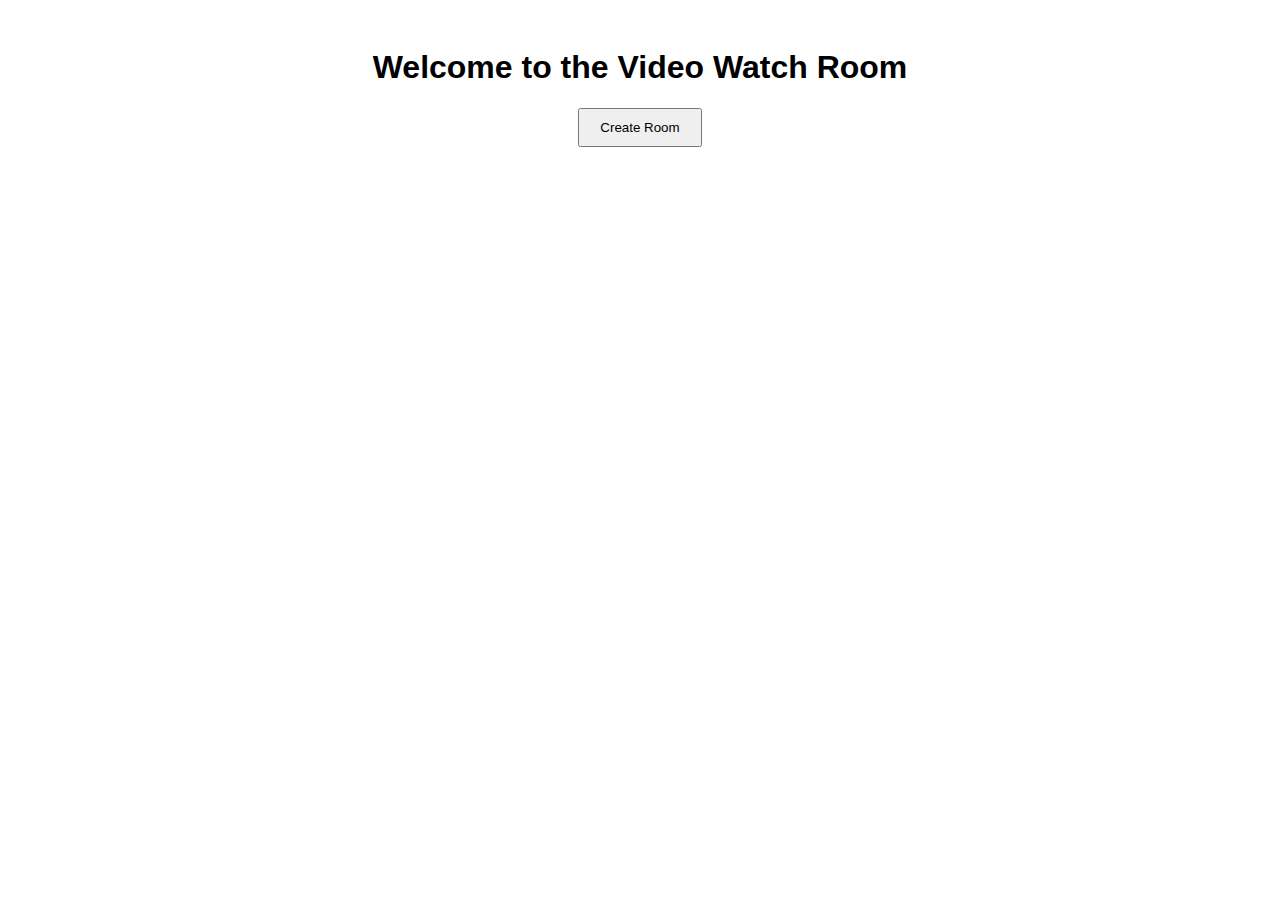
==== index.html @ 8c41d42a "Add files via upload" ====
<!DOCTYPE html>
<html lang="en">
<head>
    <meta charset="UTF-8">
    <meta name="viewport" content="width=device-width, initial-scale=1.0">
    <title>Create Room</title>
    <link rel="stylesheet" href="styles.css">
</head>
<body>
    <h1>Welcome to the Video Watch Room</h1>
    <button id="createRoomBtn">Create Room</button>

    <script>
        document.getElementById('createRoomBtn').addEventListener('click', function() {
            window.location.href = 'room.html'; // Redirect to room page
        });
    </script>
</body>
</html>
---- styles.css ----
body {
    font-family: Arial, sans-serif;
    text-align: center;
    padding: 20px;
}

input {
    margin: 10px 0;
    padding: 10px;
    width: 300px;
}

button {
    padding: 10px 20px;
    cursor: pointer;
}
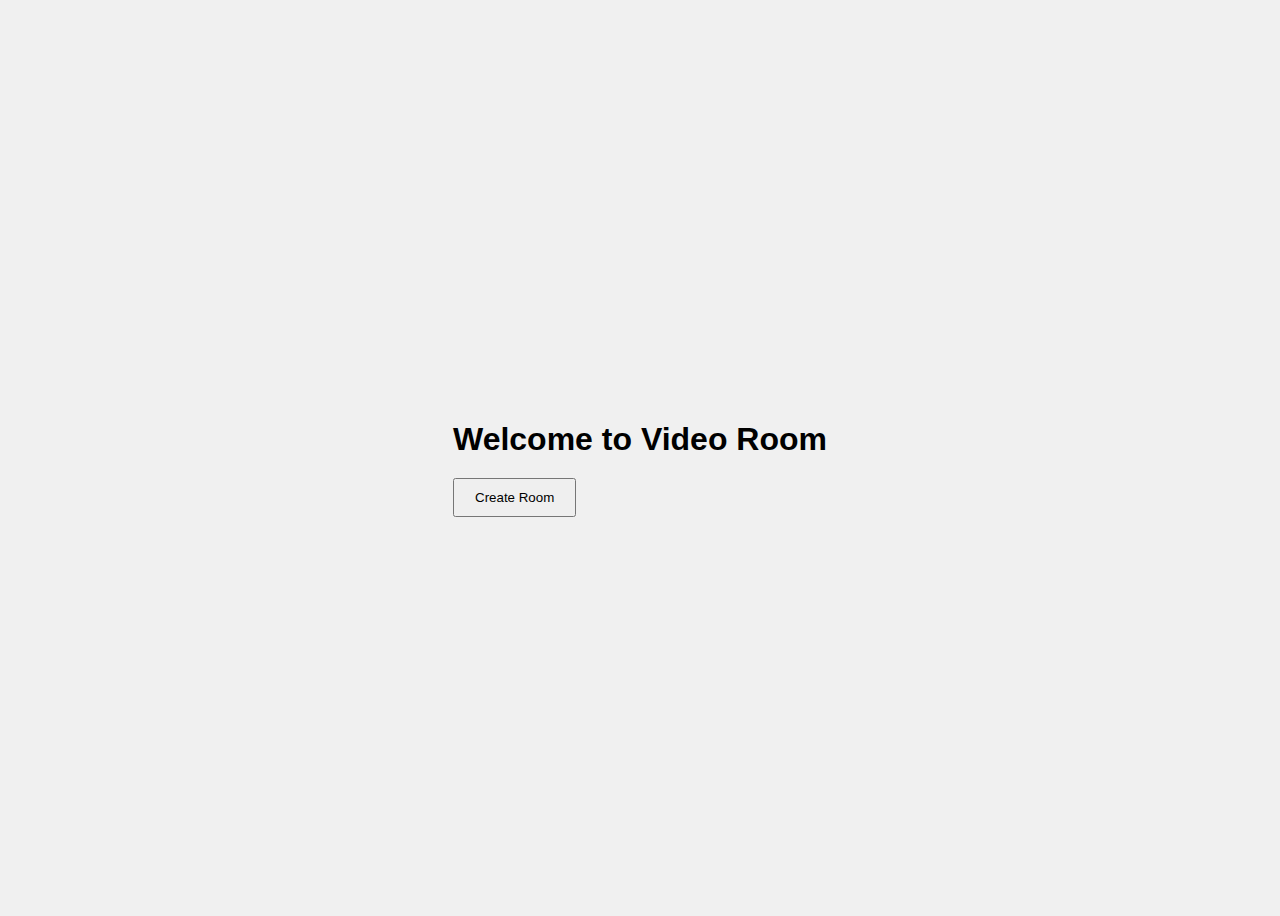
==== commit b0092560: "is" ====
--- a/index.html
+++ b/index.html
@@ -3,17 +3,19 @@
 <head>
     <meta charset="UTF-8">
     <meta name="viewport" content="width=device-width, initial-scale=1.0">
-    <title>Create Room</title>
+    <title>Video Room</title>
     <link rel="stylesheet" href="styles.css">
 </head>
 <body>
-    <h1>Welcome to the Video Watch Room</h1>
-    <button id="createRoomBtn">Create Room</button>
-
-    <script>
-        document.getElementById('createRoomBtn').addEventListener('click', function() {
-            window.location.href = 'room.html'; // Redirect to room page
-        });
-    </script>
+    <div id="mainContainer">
+        <h1>Welcome to Video Room</h1>
+        <button id="generateLinkBtn">Create Room</button>
+        <input type="text" id="sharedLink" placeholder="Share this link" readonly style="display:none;">
+        <div id="roomLink" style="display:none;">
+            <p>Your room link:</p>
+            <input type="text" id="roomId" readonly>
+        </div>
+    </div>
+    <script src="script.js"></script>
 </body>
 </html>
--- a/styles.css
+++ b/styles.css
@@ -1,12 +1,20 @@
 body {
     font-family: Arial, sans-serif;
-    text-align: center;
-    padding: 20px;
+    display: flex;
+    flex-direction: column;
+    align-items: center;
+    justify-content: center;
+    height: 100vh;
+    background-color: #f0f0f0;
 }
 
-input {
+h1 {
+    margin-bottom: 20px;
+}
+
+input[type="text"] {
+    padding: 10px;
     margin: 10px 0;
-    padding: 10px;
     width: 300px;
 }
 
@@ -14,3 +22,7 @@
     padding: 10px 20px;
     cursor: pointer;
 }
+
+#videoContainer {
+    margin-top: 20px;
+}
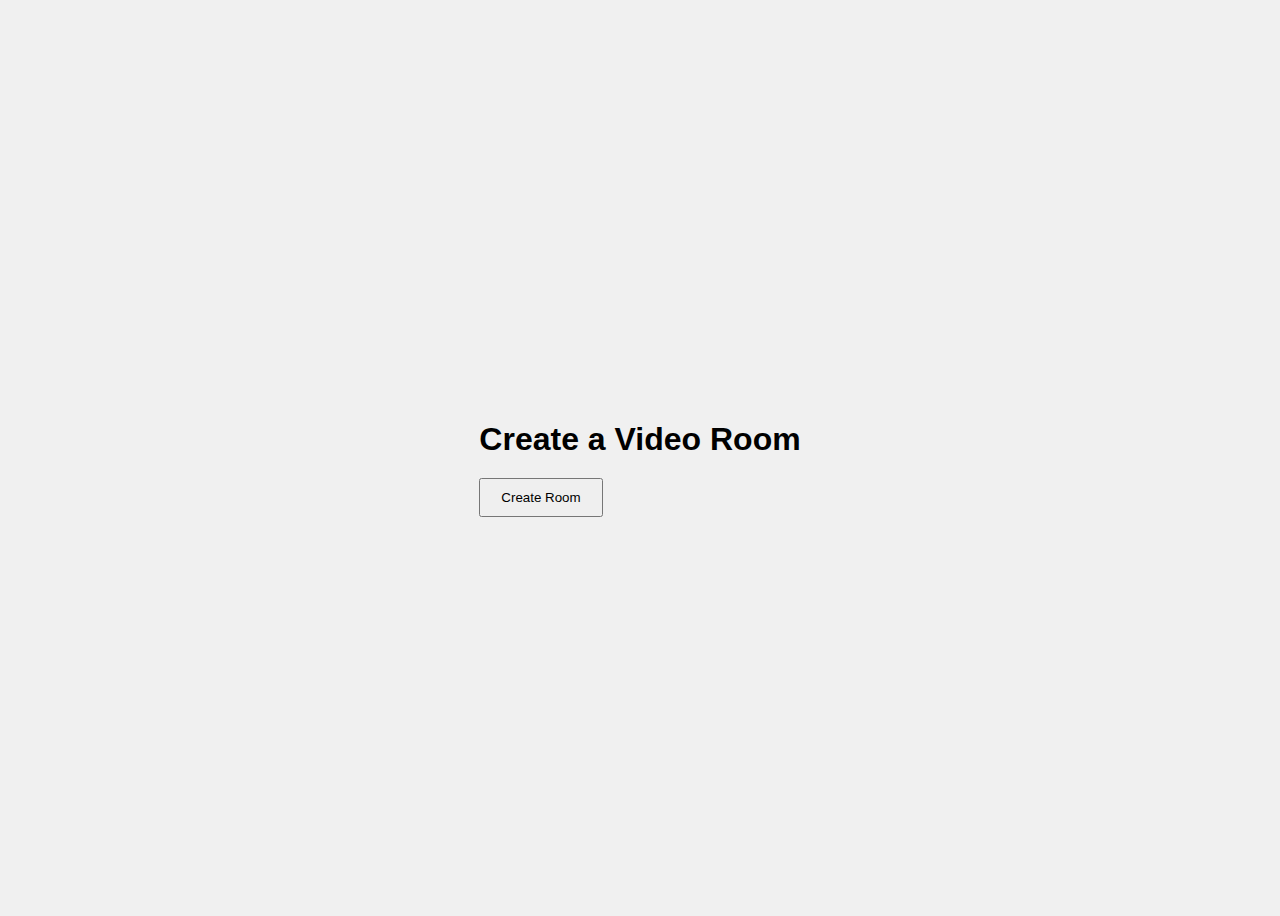
==== commit 7176ce09: "iss" ====
--- a/index.html
+++ b/index.html
@@ -8,9 +8,8 @@
 </head>
 <body>
     <div id="mainContainer">
-        <h1>Welcome to Video Room</h1>
-        <button id="generateLinkBtn">Create Room</button>
-        <input type="text" id="sharedLink" placeholder="Share this link" readonly style="display:none;">
+        <h1>Create a Video Room</h1>
+        <button id="createRoomBtn">Create Room</button>
         <div id="roomLink" style="display:none;">
             <p>Your room link:</p>
             <input type="text" id="roomId" readonly>
--- a/styles.css
+++ b/styles.css
@@ -26,3 +26,16 @@
 #videoContainer {
     margin-top: 20px;
 }
+
+#chatContainer {
+    margin-top: 20px;
+    width: 300px;
+}
+
+#chatMessages {
+    height: 100px;
+    overflow-y: auto;
+    border: 1px solid #ccc;
+    padding: 10px;
+    margin-bottom: 10px;
+}
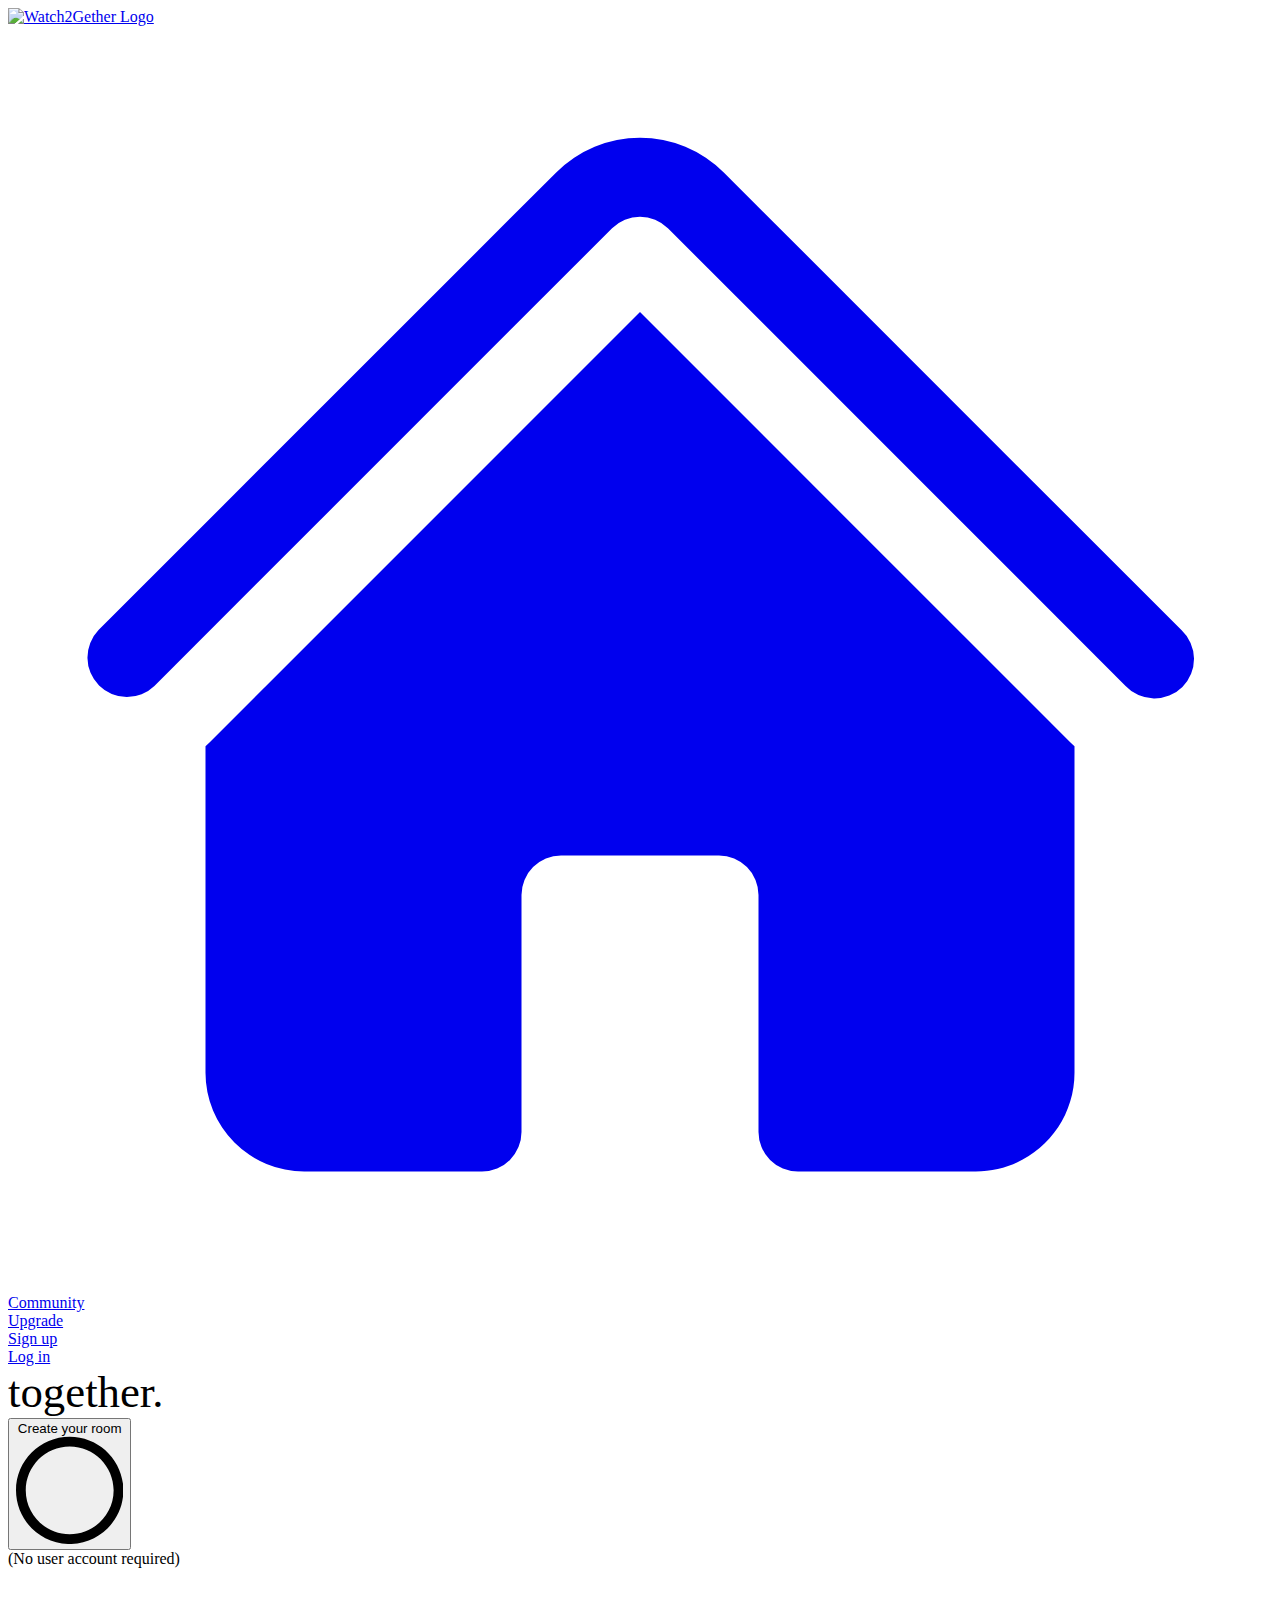
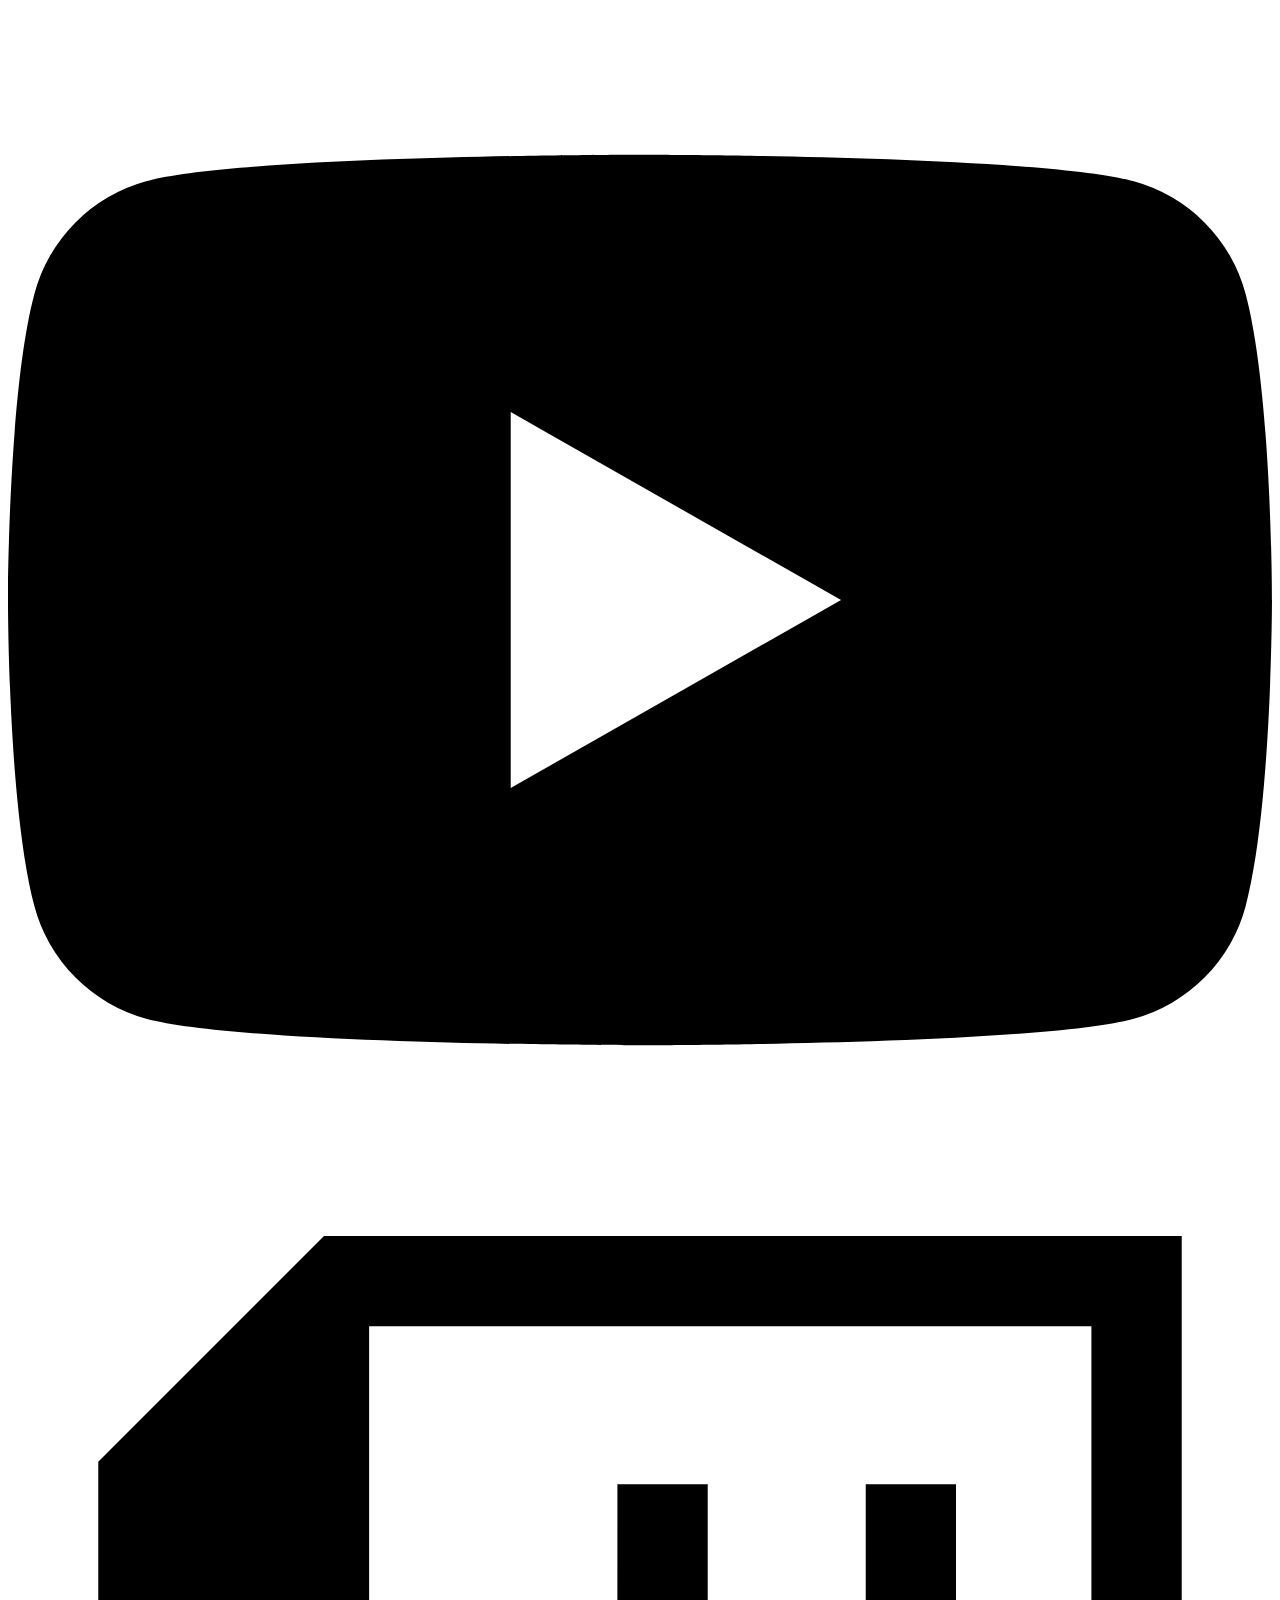
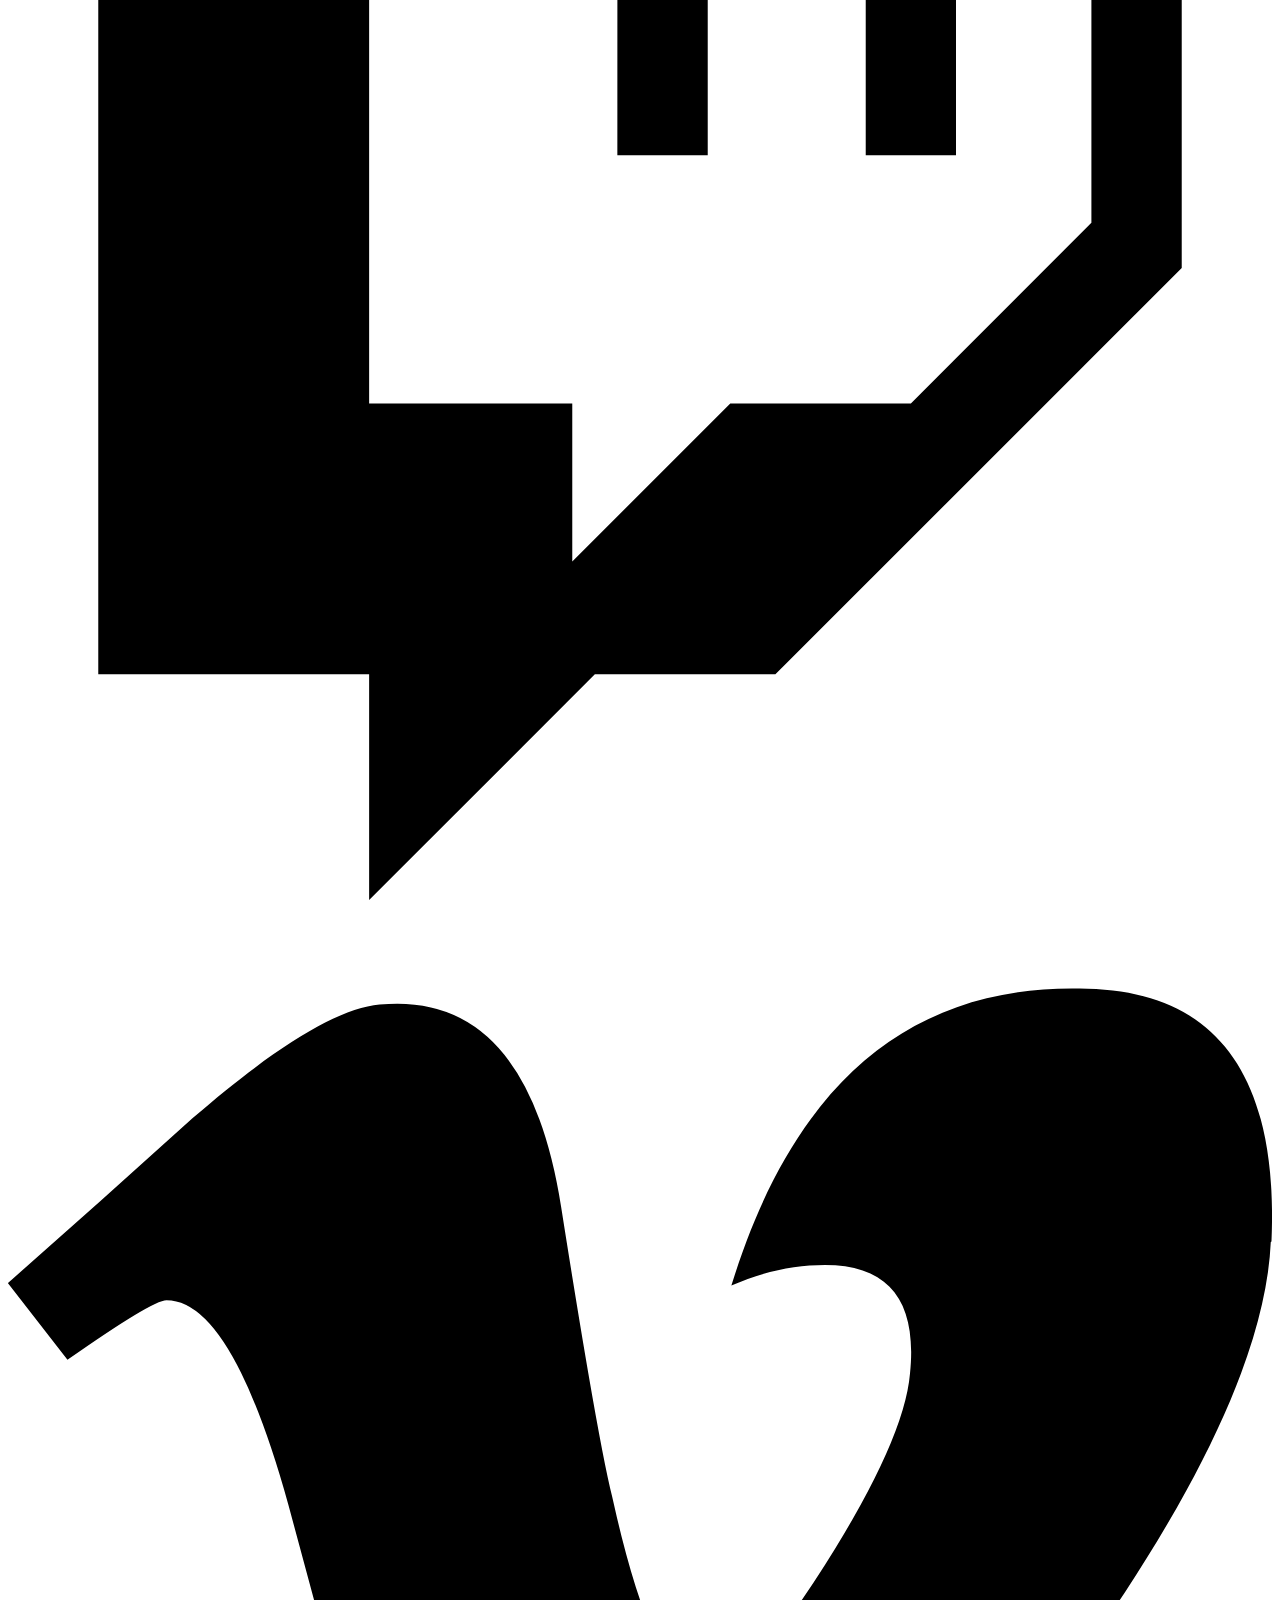
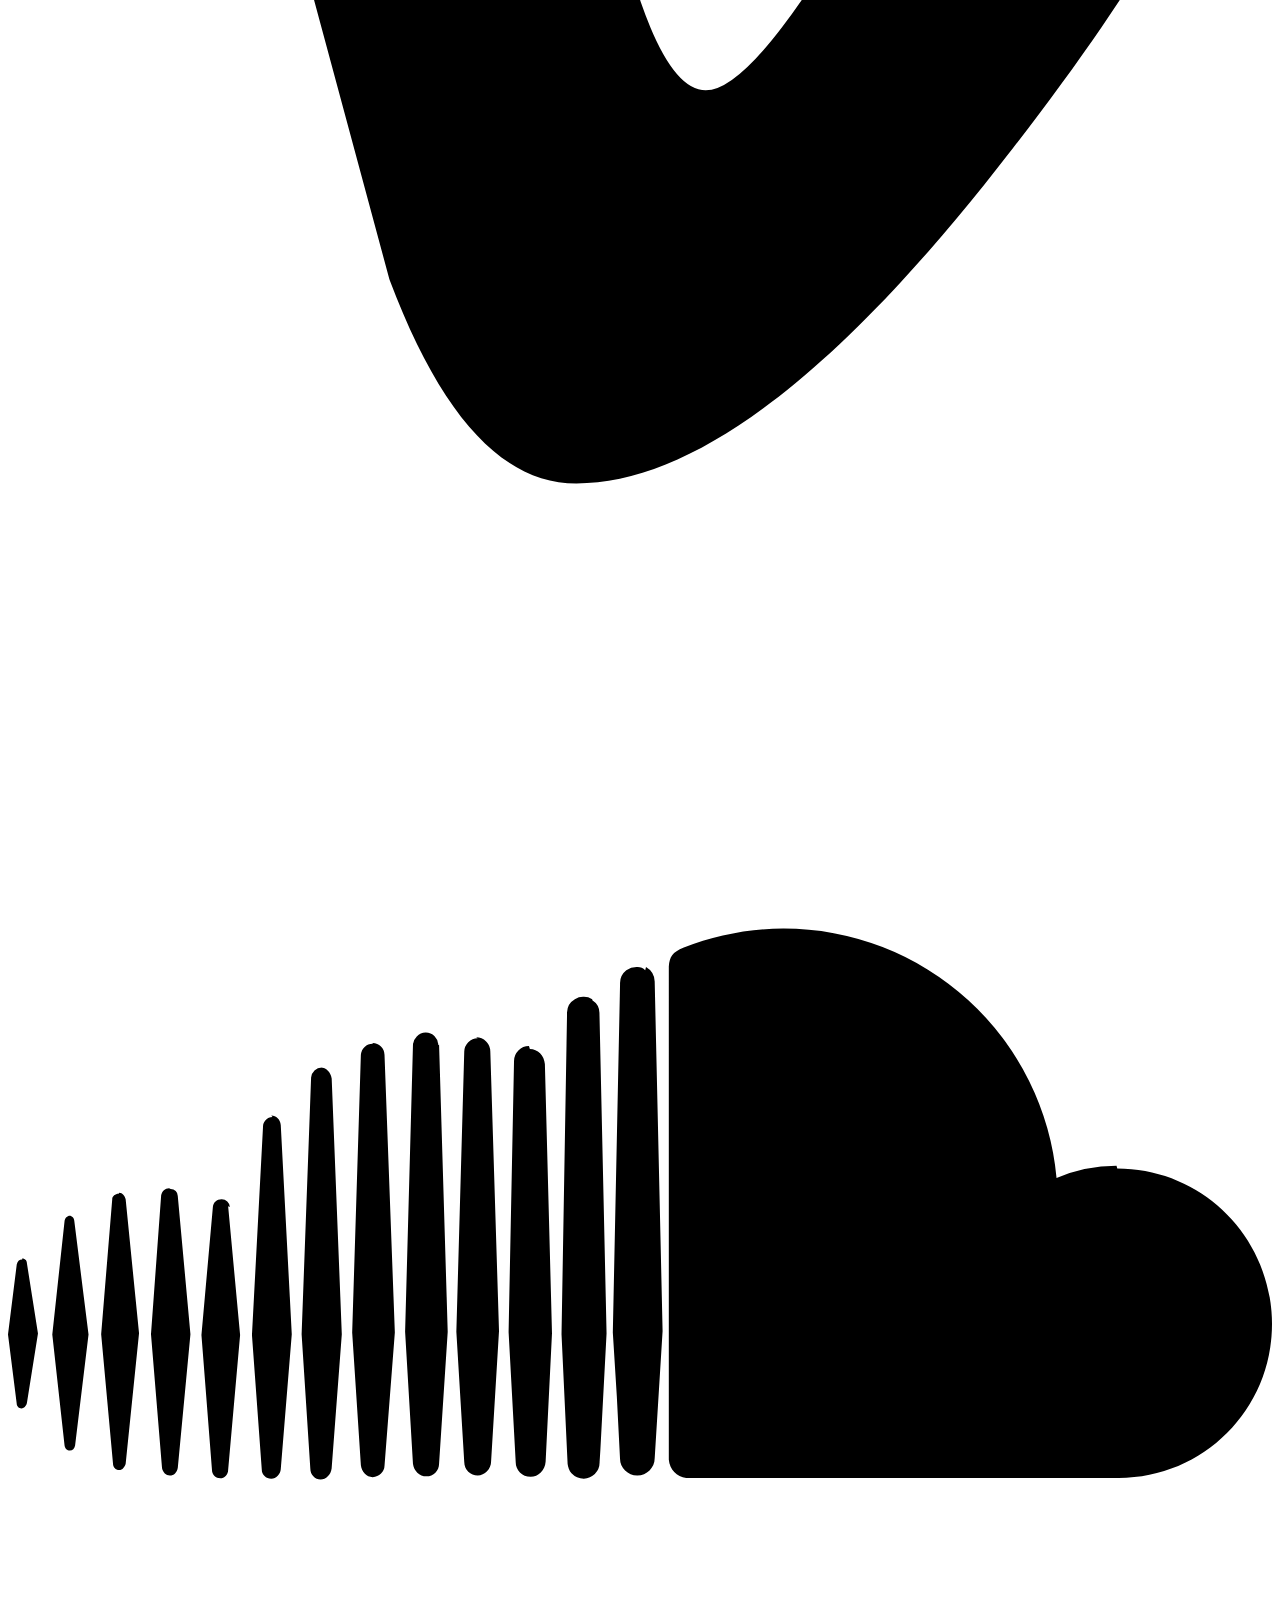
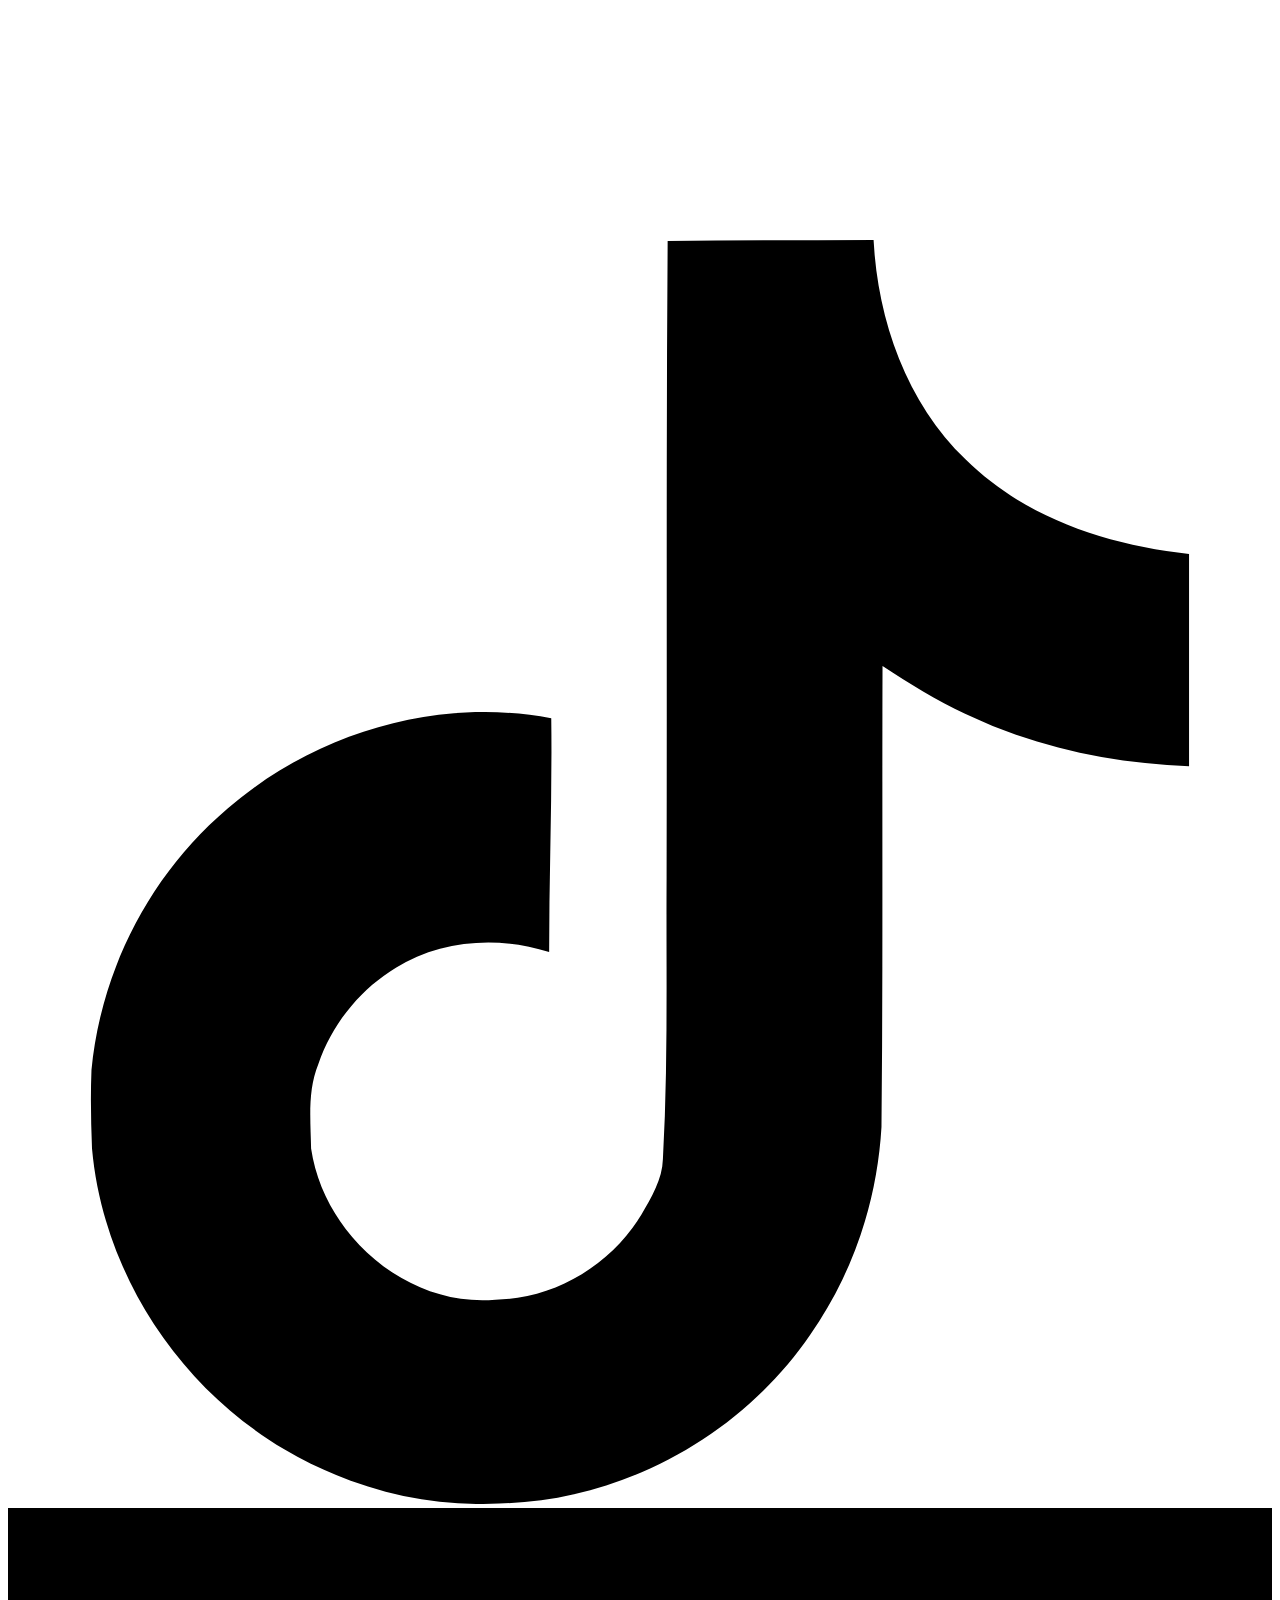
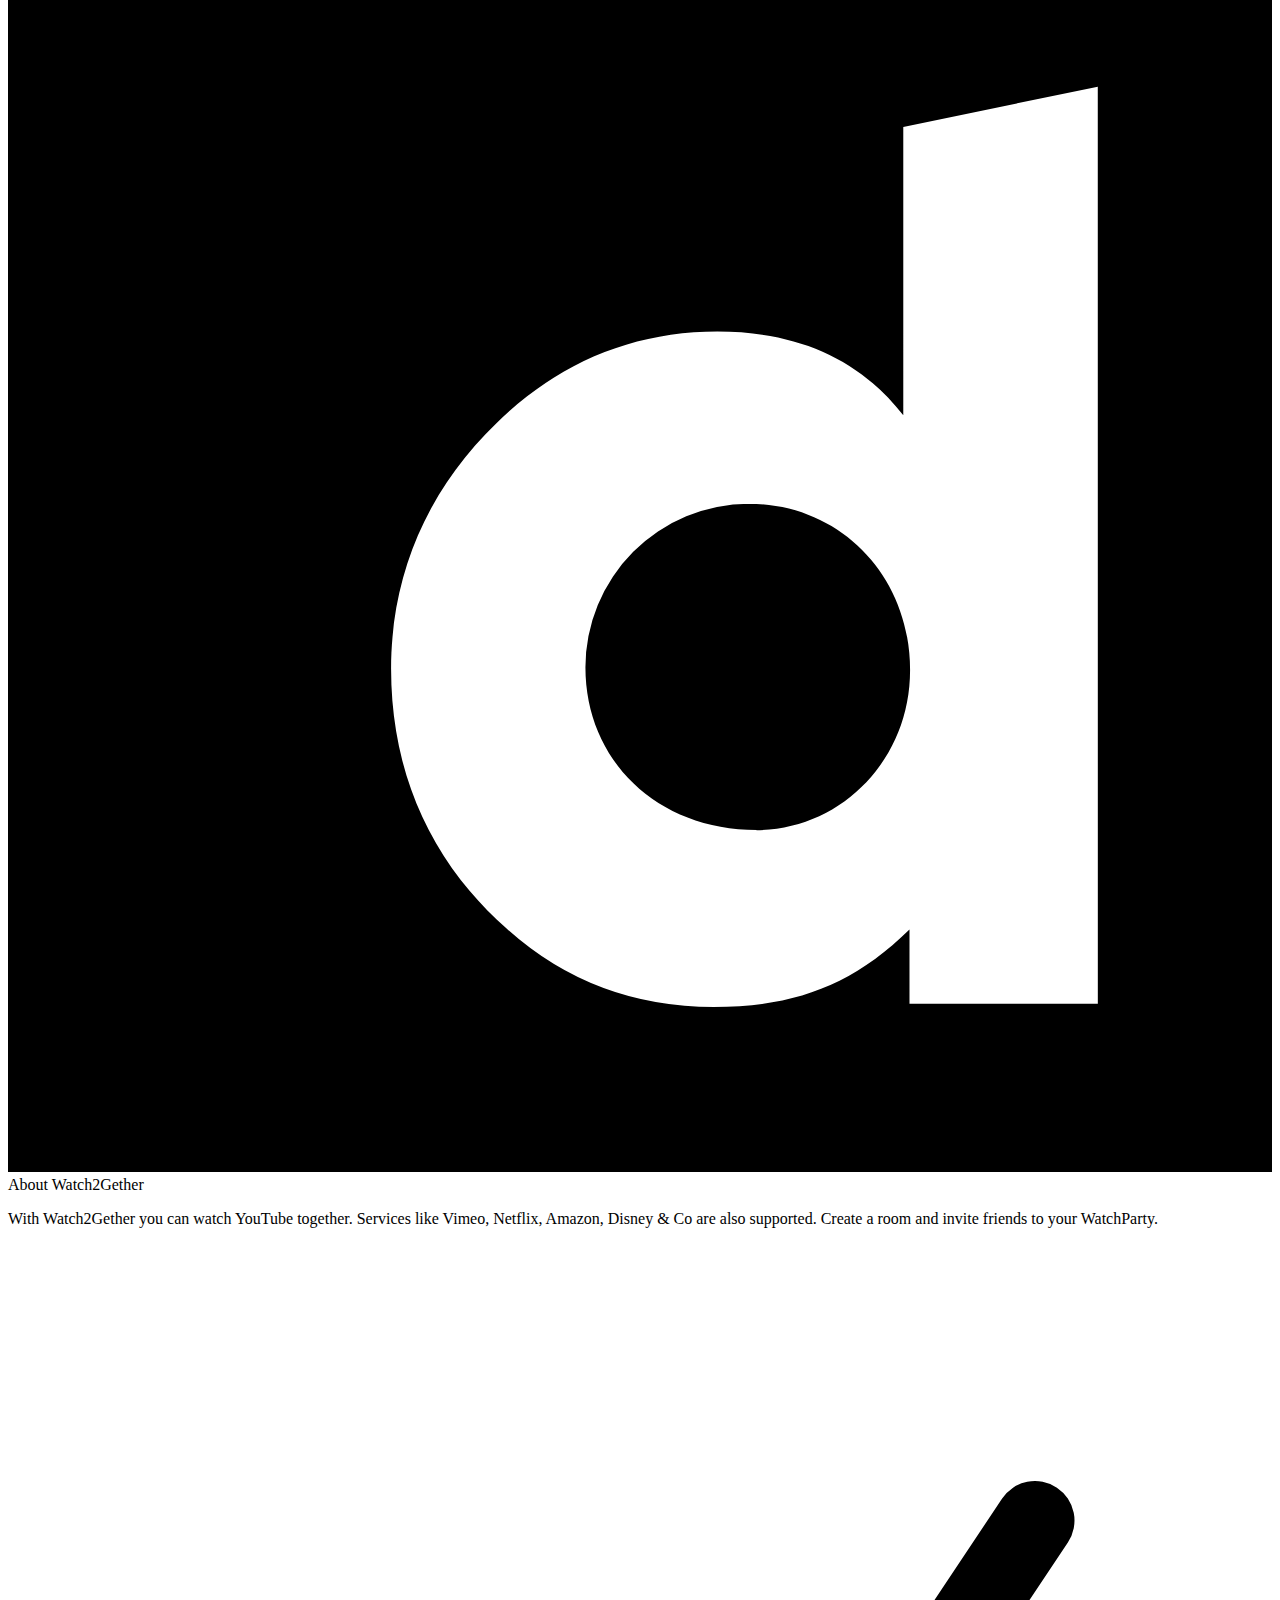
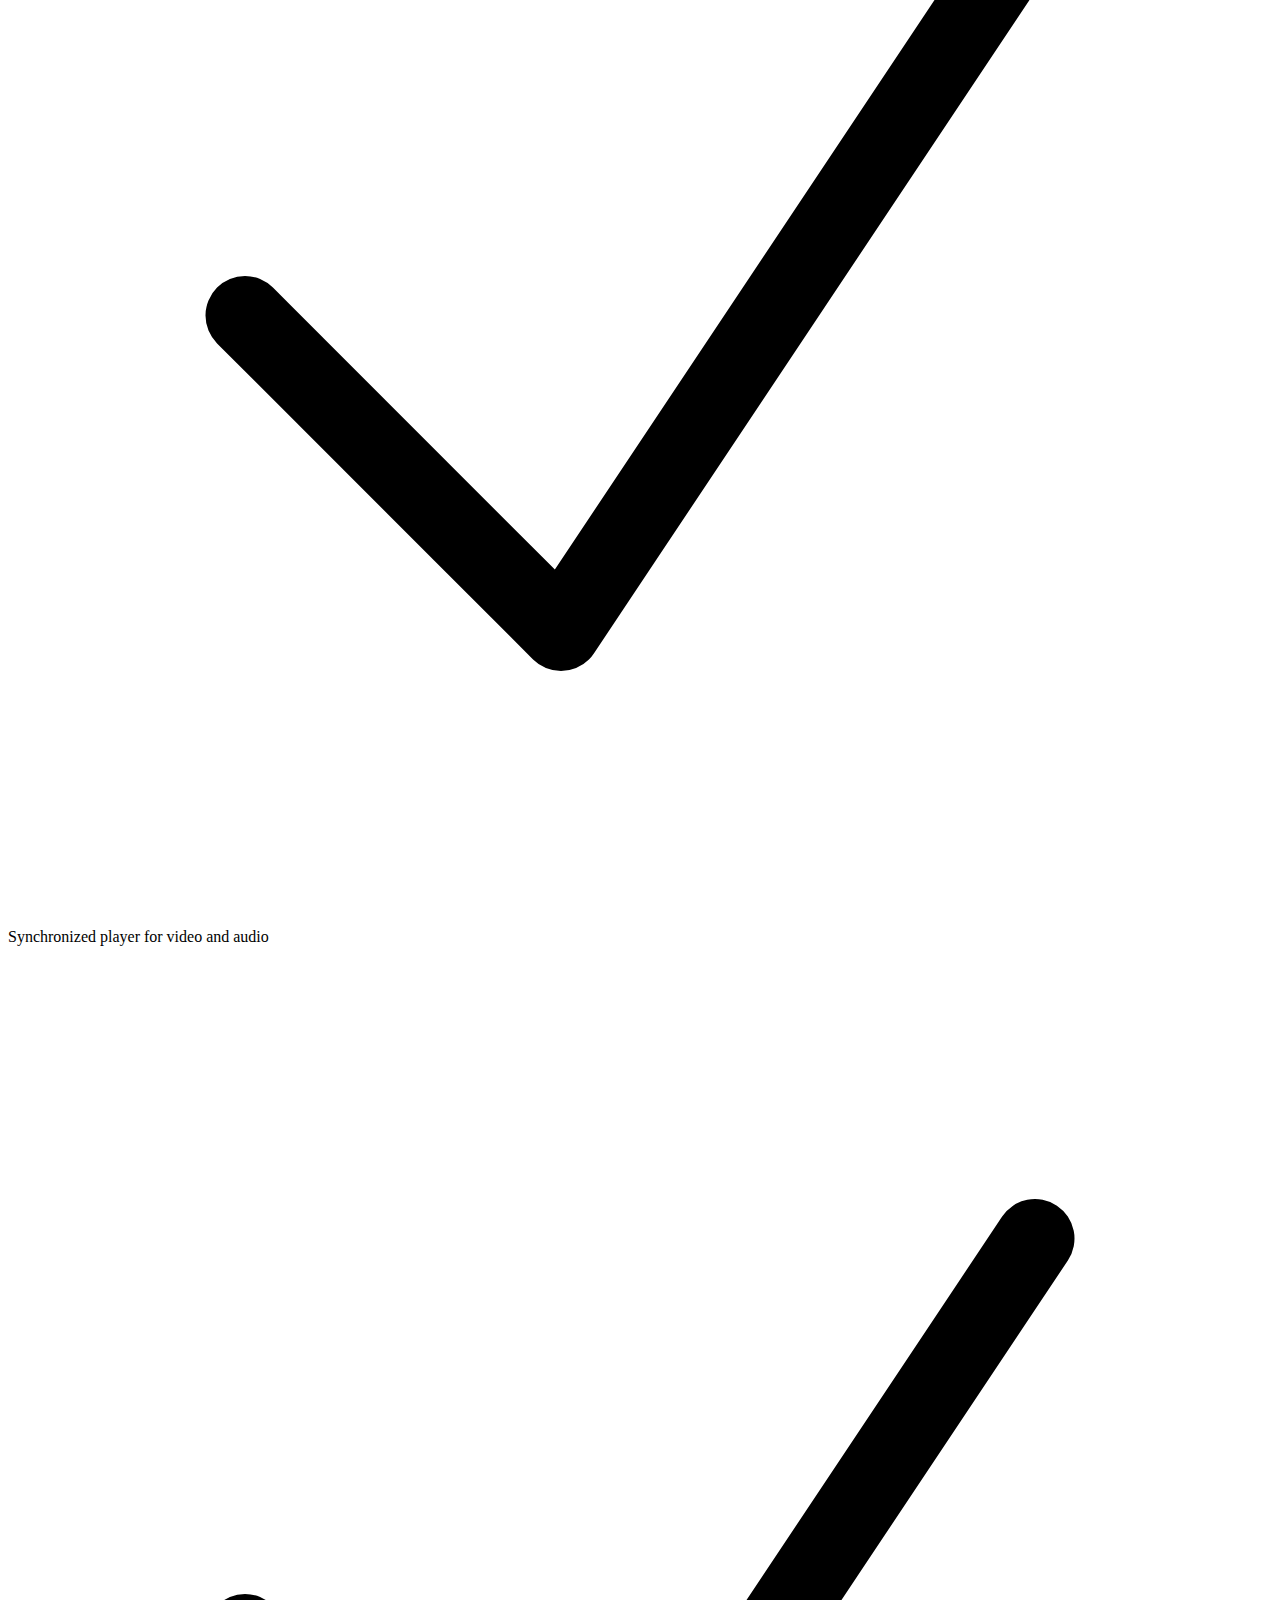
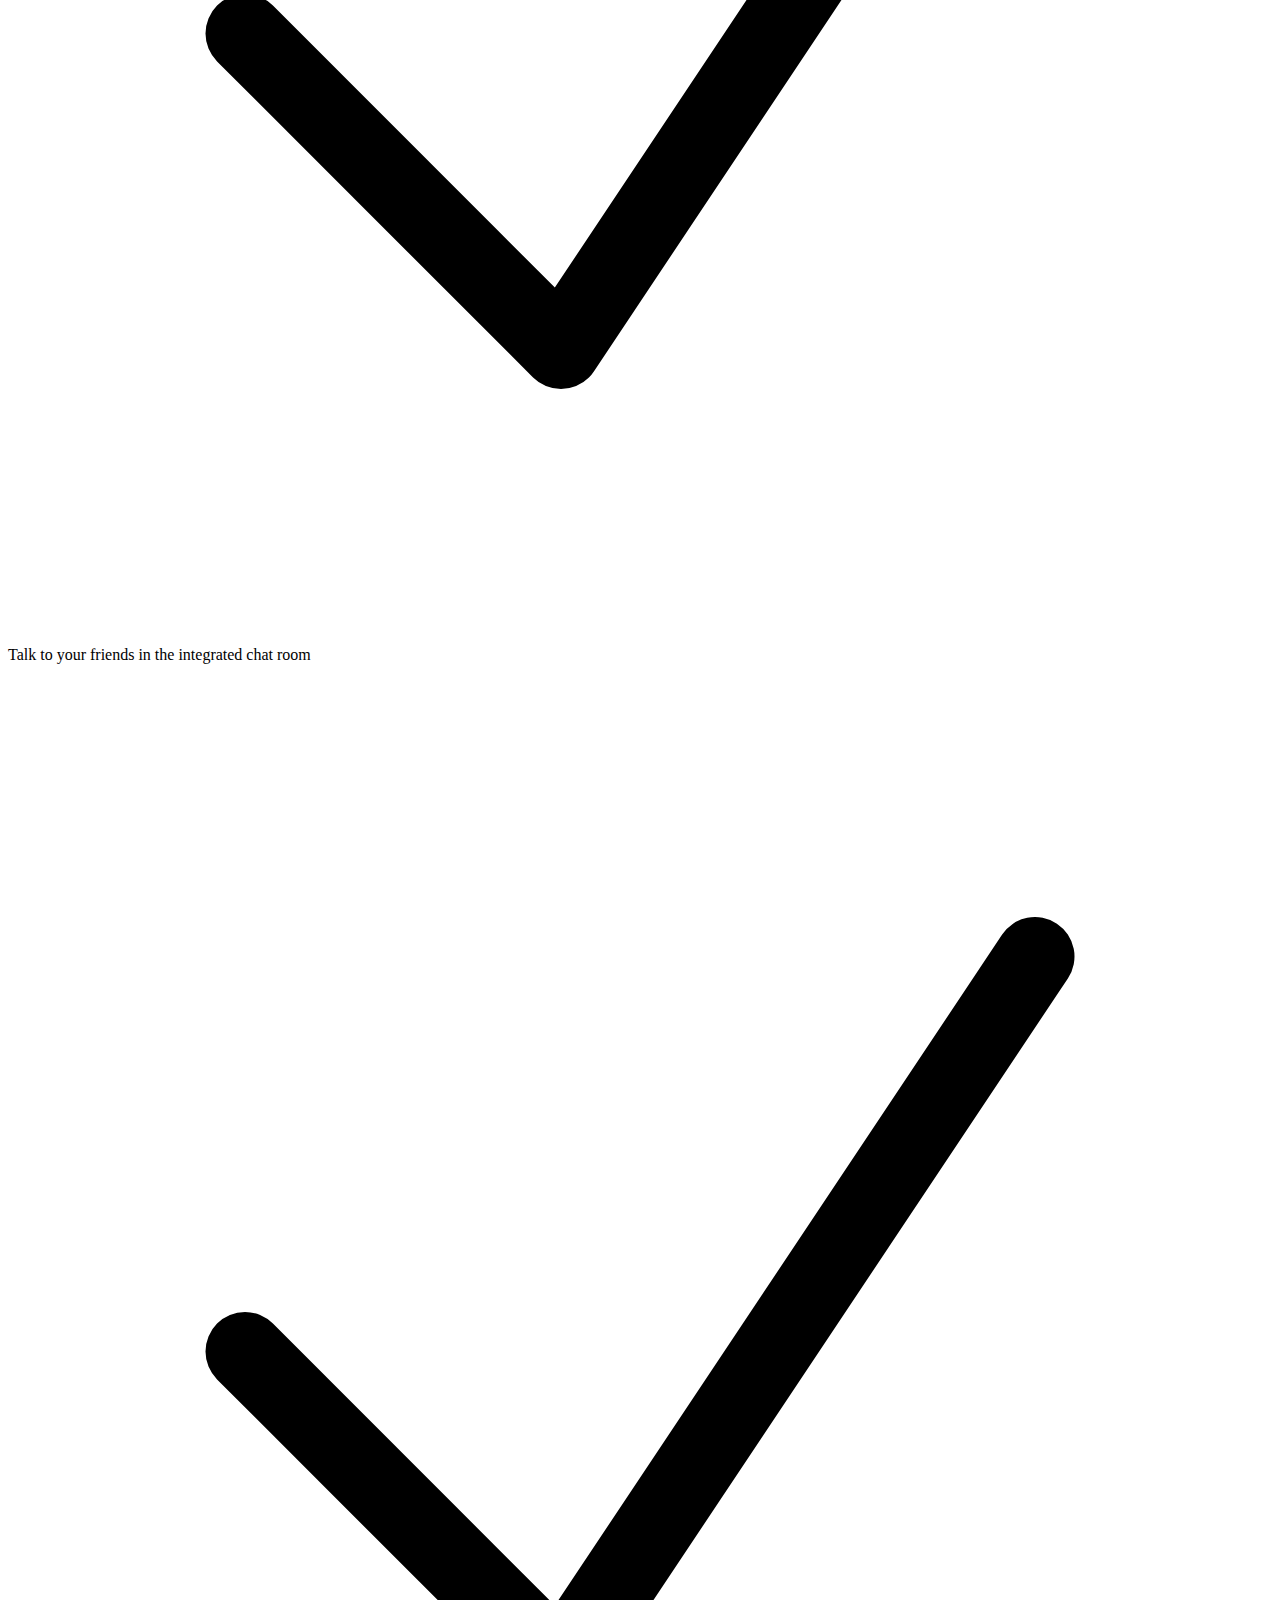
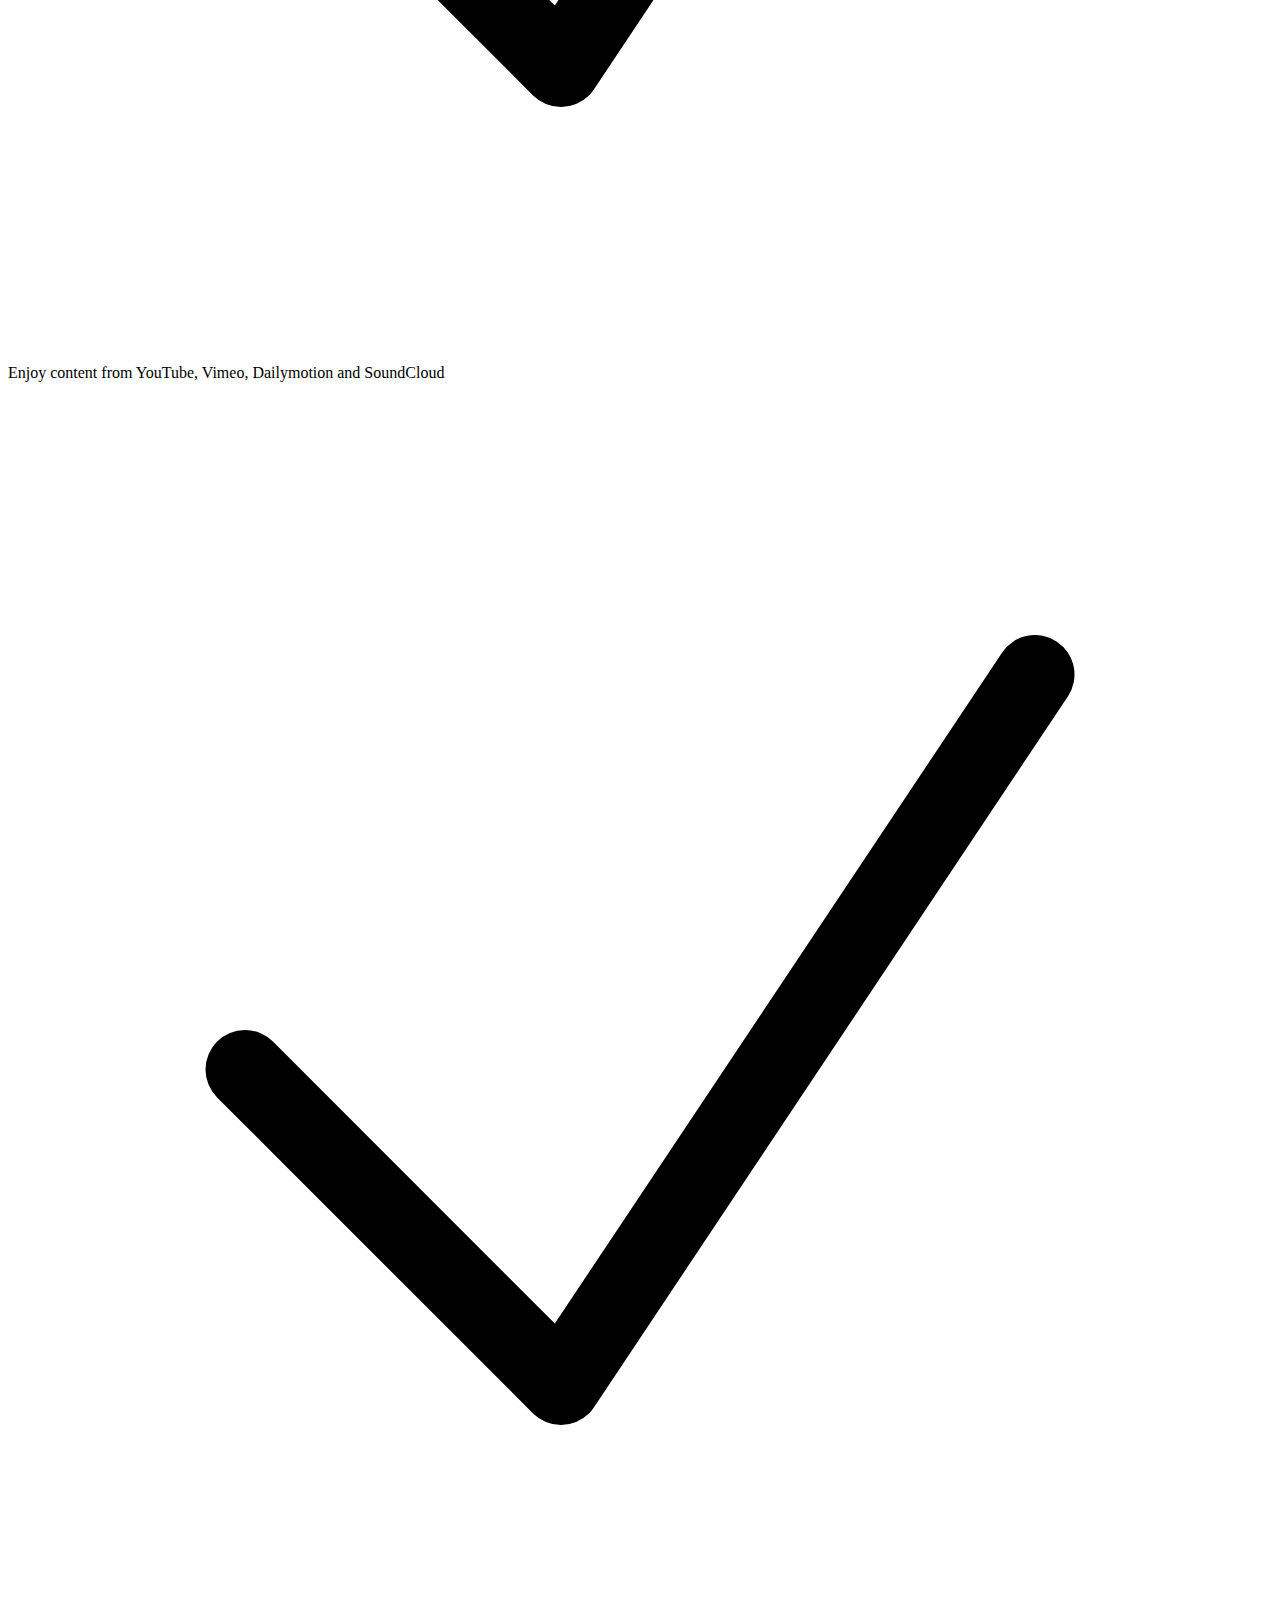
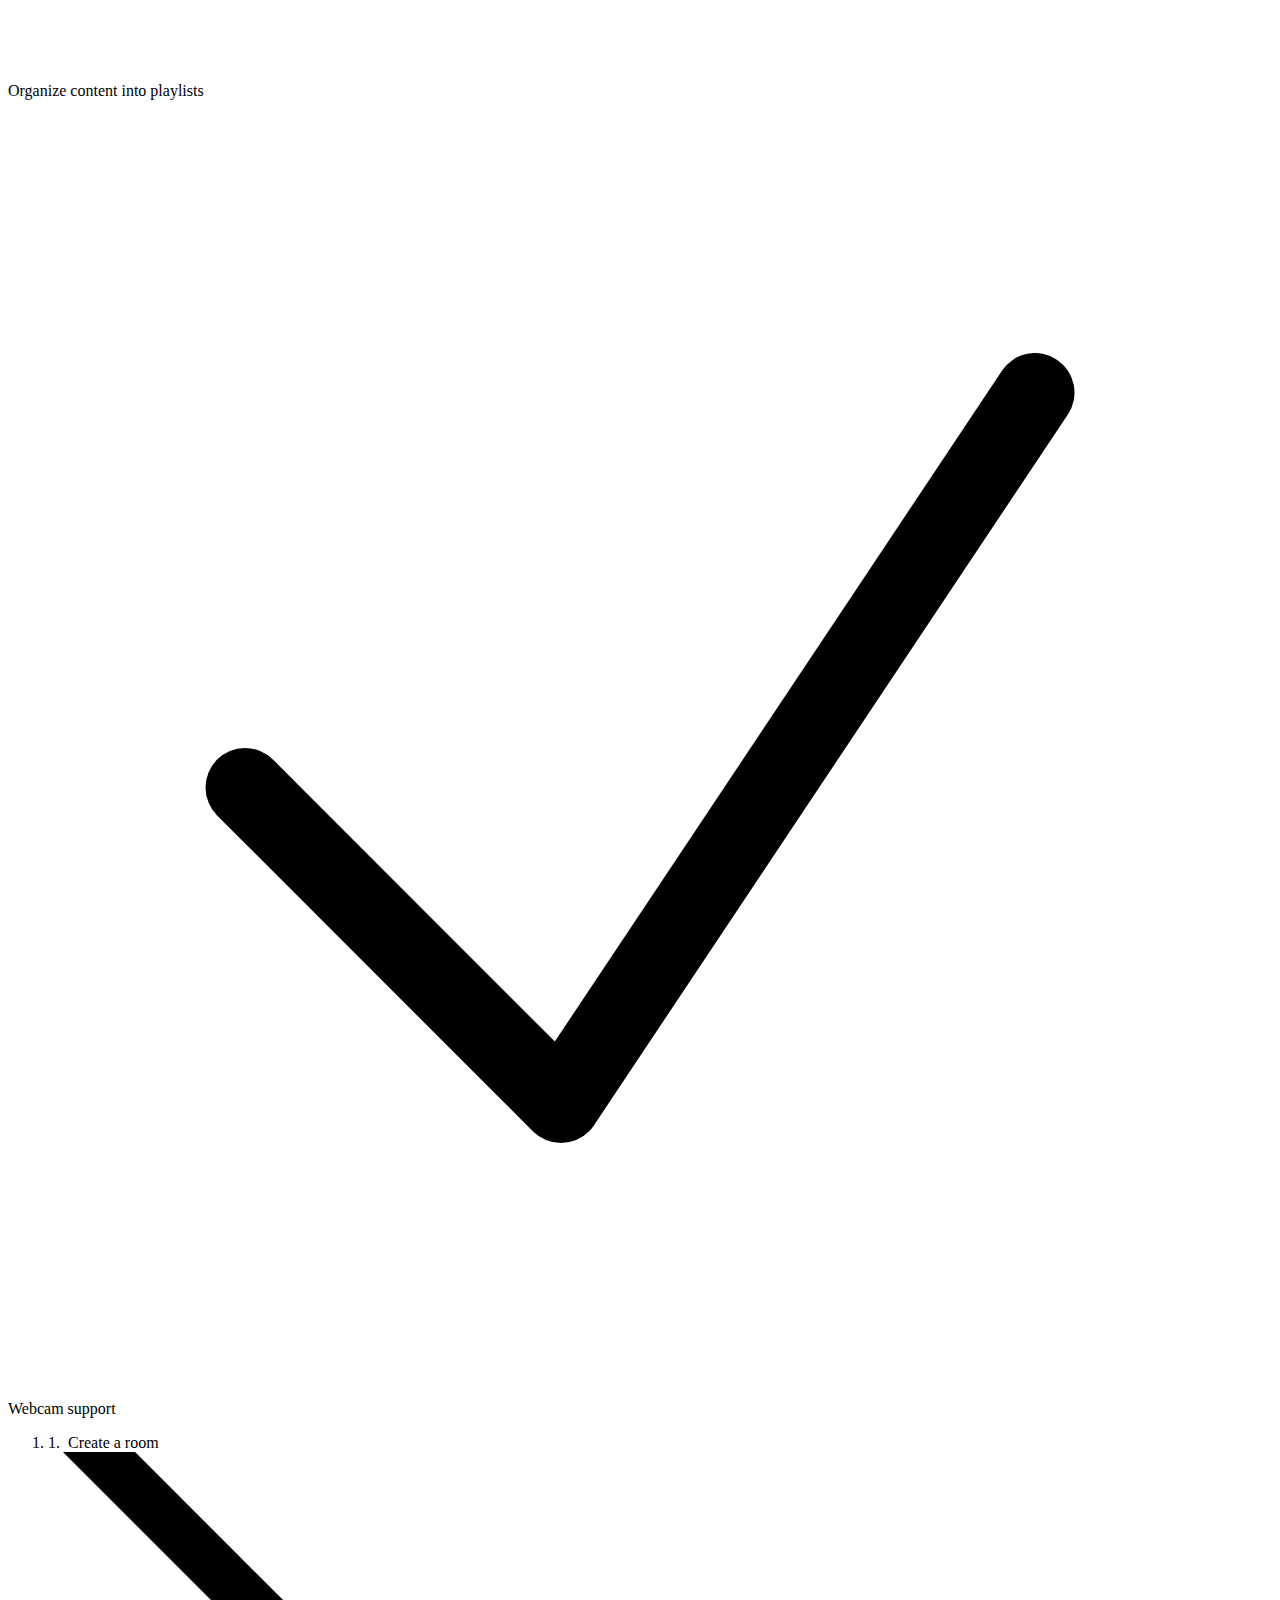
==== commit 441e4ff7: "i" ====
--- a/index.html
+++ b/index.html
@@ -1,20 +1,2 @@
-<!DOCTYPE html>
-<html lang="en">
-<head>
-    <meta charset="UTF-8">
-    <meta name="viewport" content="width=device-width, initial-scale=1.0">
-    <title>Video Room</title>
-    <link rel="stylesheet" href="styles.css">
-</head>
-<body>
-    <div id="mainContainer">
-        <h1>Create a Video Room</h1>
-        <button id="createRoomBtn">Create Room</button>
-        <div id="roomLink" style="display:none;">
-            <p>Your room link:</p>
-            <input type="text" id="roomId" readonly>
-        </div>
-    </div>
-    <script src="script.js"></script>
-</body>
-</html>
+
+<!DOCTYPE html><html class="h-full" lang="en"><head><title> Watch2Gether - Watch Videos together </title><link rel="preconnect" href="https://w2g-api.w2g.tv"><link rel="manifest" href="/assets/manifest.webmanifest"><link rel="apple-touch-icon" sizes="192x192" href="/assets/192.b32691dc.png"><meta charset="utf-8"><meta name="viewport" content="width=device-width, initial-scale=1.0"><meta property="og:title" content="Watch2Gether"><meta property="og:description" content="With Watch2Gether you can watch YouTube together. Services like Vimeo, Netflix, Amazon, Disney &amp; Co are also supported. Create a room and invite friends to your WatchParty."><meta property="og:type" content="website"><meta property="og:url" content="https://w2g.tv"><meta property="og:image" content="/assets/up_/img/icons/256.png"><meta property="fb:app_id" content="309471965849425"><meta name="twitter:url" content="https://w2g.tv"><meta name="description" content="With Watch2Gether you can watch YouTube together. Services like Vimeo, Netflix, Amazon, Disney &amp; Co are also supported. Create a room and invite friends to your WatchParty."><meta name="keywords" content="watchparty, synchronous, chat, webcam, youtube, videos, watch together, friends, social, watch2gether, funny, music"><meta name="theme-color" content="#19202a"><link rel="icon shortcut" href="/assets/favicon.9531bb43.ico" type="image/ico"><link rel="chrome-webstore-item" href="https://chrome.google.com/webstore/detail/cimpffimgeipdhnhjohpbehjkcdpjolg"><style>:root,:host{--fa-font-solid:normal 900 1em/1 "Font Awesome 6 Free";--fa-font-regular:normal 400 1em/1 "Font Awesome 6 Free";--fa-font-light:normal 300 1em/1 "Font Awesome 6 Pro";--fa-font-thin:normal 100 1em/1 "Font Awesome 6 Pro";--fa-font-duotone:normal 900 1em/1 "Font Awesome 6 Duotone";--fa-font-brands:normal 400 1em/1 "Font Awesome 6 Brands";--fa-font-sharp-solid:normal 900 1em/1 "Font Awesome 6 Sharp";--fa-font-sharp-regular:normal 400 1em/1 "Font Awesome 6 Sharp";--fa-font-sharp-light:normal 300 1em/1 "Font Awesome 6 Sharp";--fa-font-sharp-thin:normal 100 1em/1 "Font Awesome 6 Sharp";--fa-font-sharp-duotone-solid:normal 900 1em/1 "Font Awesome 6 Sharp Duotone"}svg:not(:root).svg-inline--fa,svg:not(:host).svg-inline--fa{box-sizing:content-box;overflow:visible}.svg-inline--fa{display:var(--fa-display,inline-block);vertical-align:-.125em;height:1em;overflow:visible}.svg-inline--fa.fa-2xs{vertical-align:.1em}.svg-inline--fa.fa-xs{vertical-align:0}.svg-inline--fa.fa-sm{vertical-align:-.0714286em}.svg-inline--fa.fa-lg{vertical-align:-.2em}.svg-inline--fa.fa-xl{vertical-align:-.25em}.svg-inline--fa.fa-2xl{vertical-align:-.3125em}.svg-inline--fa.fa-pull-left{margin-right:var(--fa-pull-margin,.3em);width:auto}.svg-inline--fa.fa-pull-right{margin-left:var(--fa-pull-margin,.3em);width:auto}.svg-inline--fa.fa-li{width:var(--fa-li-width,2em);top:.25em}.svg-inline--fa.fa-fw{width:var(--fa-fw-width,1.25em)}.fa-layers svg.svg-inline--fa{margin:auto;position:absolute;top:0;bottom:0;left:0;right:0}.fa-layers-counter,.fa-layers-text{text-align:center;display:inline-block;position:absolute}.fa-layers{text-align:center;vertical-align:-.125em;width:1em;height:1em;display:inline-block;position:relative}.fa-layers svg.svg-inline--fa{transform-origin:50%}.fa-layers-text{transform-origin:50%;top:50%;left:50%;transform:translate(-50%,-50%)}.fa-layers-counter{background-color:var(--fa-counter-background-color,#ff253a);border-radius:var(--fa-counter-border-radius,1em);box-sizing:border-box;color:var(--fa-inverse,#fff);line-height:var(--fa-counter-line-height,1);max-width:var(--fa-counter-max-width,5em);min-width:var(--fa-counter-min-width,1.5em);padding:var(--fa-counter-padding,.25em .5em);right:var(--fa-right,0);text-overflow:ellipsis;top:var(--fa-top,0);transform:scale(var(--fa-counter-scale,.25));transform-origin:100% 0;overflow:hidden}.fa-layers-bottom-right{bottom:var(--fa-bottom,0);right:var(--fa-right,0);transform:scale(var(--fa-layers-scale,.25));transform-origin:100% 100%;top:auto}.fa-layers-bottom-left{bottom:var(--fa-bottom,0);left:var(--fa-left,0);transform:scale(var(--fa-layers-scale,.25));transform-origin:0 100%;top:auto;right:auto}.fa-layers-top-right{top:var(--fa-top,0);right:var(--fa-right,0);transform:scale(var(--fa-layers-scale,.25));transform-origin:100% 0}.fa-layers-top-left{left:var(--fa-left,0);right:auto;top:var(--fa-top,0);transform:scale(var(--fa-layers-scale,.25));transform-origin:0 0}.fa-1x{font-size:1em}.fa-2x{font-size:2em}.fa-3x{font-size:3em}.fa-4x{font-size:4em}.fa-5x{font-size:5em}.fa-6x{font-size:6em}.fa-7x{font-size:7em}.fa-8x{font-size:8em}.fa-9x{font-size:9em}.fa-10x{font-size:10em}.fa-2xs{vertical-align:.225em;font-size:.625em;line-height:.1em}.fa-xs{vertical-align:.125em;font-size:.75em;line-height:.0833333em}.fa-sm{vertical-align:.0535714em;font-size:.875em;line-height:.0714286em}.fa-lg{vertical-align:-.075em;font-size:1.25em;line-height:.05em}.fa-xl{vertical-align:-.125em;font-size:1.5em;line-height:.0416667em}.fa-2xl{vertical-align:-.1875em;font-size:2em;line-height:.03125em}.fa-fw{text-align:center;width:1.25em}.fa-ul{margin-left:var(--fa-li-margin,2.5em);padding-left:0;list-style-type:none}.fa-ul>li{position:relative}.fa-li{left:calc(-1*var(--fa-li-width,2em));text-align:center;width:var(--fa-li-width,2em);line-height:inherit;position:absolute}.fa-border{border-color:var(--fa-border-color,#eee);border-radius:var(--fa-border-radius,.1em);border-style:var(--fa-border-style,solid);border-width:var(--fa-border-width,.08em);padding:var(--fa-border-padding,.2em .25em .15em)}.fa-pull-left{float:left;margin-right:var(--fa-pull-margin,.3em)}.fa-pull-right{float:right;margin-left:var(--fa-pull-margin,.3em)}.fa-beat{animation-name:fa-beat;animation-delay:var(--fa-animation-delay,0s);animation-direction:var(--fa-animation-direction,normal);animation-duration:var(--fa-animation-duration,1s);animation-iteration-count:var(--fa-animation-iteration-count,infinite);animation-timing-function:var(--fa-animation-timing,ease-in-out)}.fa-bounce{animation-name:fa-bounce;animation-delay:var(--fa-animation-delay,0s);animation-direction:var(--fa-animation-direction,normal);animation-duration:var(--fa-animation-duration,1s);animation-iteration-count:var(--fa-animation-iteration-count,infinite);animation-timing-function:var(--fa-animation-timing,cubic-bezier(.28,.84,.42,1))}.fa-fade{animation-name:fa-fade;animation-delay:var(--fa-animation-delay,0s);animation-direction:var(--fa-animation-direction,normal);animation-duration:var(--fa-animation-duration,1s);animation-iteration-count:var(--fa-animation-iteration-count,infinite);animation-timing-function:var(--fa-animation-timing,cubic-bezier(.4,0,.6,1))}.fa-beat-fade{animation-name:fa-beat-fade;animation-delay:var(--fa-animation-delay,0s);animation-direction:var(--fa-animation-direction,normal);animation-duration:var(--fa-animation-duration,1s);animation-iteration-count:var(--fa-animation-iteration-count,infinite);animation-timing-function:var(--fa-animation-timing,cubic-bezier(.4,0,.6,1))}.fa-flip{animation-name:fa-flip;animation-delay:var(--fa-animation-delay,0s);animation-direction:var(--fa-animation-direction,normal);animation-duration:var(--fa-animation-duration,1s);animation-iteration-count:var(--fa-animation-iteration-count,infinite);animation-timing-function:var(--fa-animation-timing,ease-in-out)}.fa-shake{animation-name:fa-shake;animation-delay:var(--fa-animation-delay,0s);animation-direction:var(--fa-animation-direction,normal);animation-duration:var(--fa-animation-duration,1s);animation-iteration-count:var(--fa-animation-iteration-count,infinite);animation-timing-function:var(--fa-animation-timing,linear)}.fa-spin{animation-name:fa-spin;animation-delay:var(--fa-animation-delay,0s);animation-direction:var(--fa-animation-direction,normal);animation-duration:var(--fa-animation-duration,2s);animation-iteration-count:var(--fa-animation-iteration-count,infinite);animation-timing-function:var(--fa-animation-timing,linear)}.fa-spin-reverse{--fa-animation-direction:reverse}.fa-pulse,.fa-spin-pulse{animation-name:fa-spin;animation-direction:var(--fa-animation-direction,normal);animation-duration:var(--fa-animation-duration,1s);animation-iteration-count:var(--fa-animation-iteration-count,infinite);animation-timing-function:var(--fa-animation-timing,steps(8))}@media (prefers-reduced-motion:reduce){.fa-beat,.fa-bounce,.fa-fade,.fa-beat-fade,.fa-flip,.fa-pulse,.fa-shake,.fa-spin,.fa-spin-pulse{transition-duration:0s;transition-delay:0s;animation-duration:1ms;animation-iteration-count:1;animation-delay:-1ms}}@keyframes fa-beat{0%,90%{transform:scale(1)}45%{transform:scale(var(--fa-beat-scale,1.25))}}@keyframes fa-bounce{0%{transform:scale(1)translateY(0)}10%{transform:scale(var(--fa-bounce-start-scale-x,1.1),var(--fa-bounce-start-scale-y,.9))translateY(0)}30%{transform:scale(var(--fa-bounce-jump-scale-x,.9),var(--fa-bounce-jump-scale-y,1.1))translateY(var(--fa-bounce-height,-.5em))}50%{transform:scale(var(--fa-bounce-land-scale-x,1.05),var(--fa-bounce-land-scale-y,.95))translateY(0)}57%{transform:scale(1,1)translateY(var(--fa-bounce-rebound,-.125em))}64%{transform:scale(1)translateY(0)}to{transform:scale(1)translateY(0)}}@keyframes fa-fade{50%{opacity:var(--fa-fade-opacity,.4)}}@keyframes fa-beat-fade{0%,to{opacity:var(--fa-beat-fade-opacity,.4);transform:scale(1)}50%{opacity:1;transform:scale(var(--fa-beat-fade-scale,1.125))}}@keyframes fa-flip{50%{transform:rotate3d(var(--fa-flip-x,0),var(--fa-flip-y,1),var(--fa-flip-z,0),var(--fa-flip-angle,-180deg))}}@keyframes fa-shake{0%{transform:rotate(-15deg)}4%{transform:rotate(15deg)}8%,24%{transform:rotate(-18deg)}12%,28%{transform:rotate(18deg)}16%{transform:rotate(-22deg)}20%{transform:rotate(22deg)}32%{transform:rotate(-12deg)}36%{transform:rotate(12deg)}40%,to{transform:rotate(0)}}@keyframes fa-spin{0%{transform:rotate(0)}to{transform:rotate(360deg)}}.fa-rotate-90{transform:rotate(90deg)}.fa-rotate-180{transform:rotate(180deg)}.fa-rotate-270{transform:rotate(270deg)}.fa-flip-horizontal{transform:scaleX(-1)}.fa-flip-vertical{transform:scaleY(-1)}.fa-flip-both,.fa-flip-horizontal.fa-flip-vertical{transform:scale(-1)}.fa-rotate-by{transform:rotate(var(--fa-rotate-angle,0))}.fa-stack{vertical-align:middle;width:2.5em;height:2em;display:inline-block;position:relative}.fa-stack-1x,.fa-stack-2x{z-index:var(--fa-stack-z-index,auto);margin:auto;position:absolute;top:0;bottom:0;left:0;right:0}.svg-inline--fa.fa-stack-1x{width:1.25em;height:1em}.svg-inline--fa.fa-stack-2x{width:2.5em;height:2em}.fa-inverse{color:var(--fa-inverse,#fff)}.sr-only,.fa-sr-only,.sr-only-focusable:not(:focus),.fa-sr-only-focusable:not(:focus){clip:rect(0,0,0,0);white-space:nowrap;border-width:0;width:1px;height:1px;margin:-1px;padding:0;position:absolute;overflow:hidden}.svg-inline--fa .fa-primary{fill:var(--fa-primary-color,currentColor);opacity:var(--fa-primary-opacity,1)}.svg-inline--fa .fa-secondary{fill:var(--fa-secondary-color,currentColor);opacity:var(--fa-secondary-opacity,.4)}.svg-inline--fa.fa-swap-opacity .fa-primary{opacity:var(--fa-secondary-opacity,.4)}.svg-inline--fa.fa-swap-opacity .fa-secondary{opacity:var(--fa-primary-opacity,1)}.svg-inline--fa mask .fa-primary,.svg-inline--fa mask .fa-secondary{fill:#000}.fad.fa-inverse,.fa-duotone.fa-inverse{color:var(--fa-inverse,#fff)}</style><script src="/assets/w2gbundle.b6ac41b6.js"></script><link rel="alternate" hreflang="x-default" href="https://w2g.tv/"><link rel="alternate" hreflang="ar" href="https://w2g.tv/ar/"><link rel="alternate" hreflang="bg" href="https://w2g.tv/bg/"><link rel="alternate" hreflang="cs" href="https://w2g.tv/cs/"><link rel="alternate" hreflang="da" href="https://w2g.tv/da/"><link rel="alternate" hreflang="de" href="https://w2g.tv/de/"><link rel="alternate" hreflang="el" href="https://w2g.tv/el/"><link rel="alternate" hreflang="en" href="https://w2g.tv/en/"><link rel="alternate" hreflang="es" href="https://w2g.tv/es/"><link rel="alternate" hreflang="fa" href="https://w2g.tv/fa/"><link rel="alternate" hreflang="fi" href="https://w2g.tv/fi/"><link rel="alternate" hreflang="fr" href="https://w2g.tv/fr/"><link rel="alternate" hreflang="he" href="https://w2g.tv/he/"><link rel="alternate" hreflang="hr" href="https://w2g.tv/hr/"><link rel="alternate" hreflang="hu" href="https://w2g.tv/hu/"><link rel="alternate" hreflang="it" href="https://w2g.tv/it/"><link rel="alternate" hreflang="nl" href="https://w2g.tv/nl/"><link rel="alternate" hreflang="no" href="https://w2g.tv/no/"><link rel="alternate" hreflang="pl" href="https://w2g.tv/pl/"><link rel="alternate" hreflang="pt" href="https://w2g.tv/pt/"><link rel="alternate" hreflang="ro" href="https://w2g.tv/ro/"><link rel="alternate" hreflang="ru" href="https://w2g.tv/ru/"><link rel="alternate" hreflang="sv" href="https://w2g.tv/sv/"><link rel="alternate" hreflang="tr" href="https://w2g.tv/tr/"><link rel="alternate" hreflang="ur" href="https://w2g.tv/ur/"><link rel="alternate" hreflang="vi" href="https://w2g.tv/vi/"><script type="text/javascript">!function(){var e=document.createElement("script"),t=document.getElementsByTagName("script")[0],n="https://cmp.inmobi.com".concat("/choice/","k-tuB1ymPLz7H","/","w2g.tv","/choice.js?tag_version=V3"),a=0;e.async=!0,e.type="text/javascript",e.src=n,t.parentNode.insertBefore(e,t),function(){for(var e,t="__tcfapiLocator",n=[],a=window;a;){try{if(a.frames[t]){e=a;break}}catch(e){}if(a===window.top)break;a=a.parent}e||(!function e(){var n=a.document,p=!!a.frames[t];if(!p)if(n.body){var s=n.createElement("iframe");s.style.cssText="display:none",s.name=t,n.body.appendChild(s)}else setTimeout(e,5);return!p}(),a.__tcfapi=function(){var e,t=arguments;if(!t.length)return n;if("setGdprApplies"===t[0])t.length>3&&2===t[2]&&"boolean"==typeof t[3]&&(e=t[3],"function"==typeof t[2]&&t[2]("set",!0));else if("ping"===t[0]){var a={gdprApplies:e,cmpLoaded:!1,cmpStatus:"stub"};"function"==typeof t[2]&&t[2](a)}else"init"===t[0]&&"object"==typeof t[3]&&(t[3]=Object.assign(t[3],{tag_version:"V3"})),n.push(t)},a.addEventListener("message",(function(e){var t="string"==typeof e.data,n={};try{n=t?JSON.parse(e.data):e.data}catch(e){}var a=n.__tcfapiCall;a&&window.__tcfapi(a.command,a.version,(function(n,p){var s={__tcfapiReturn:{returnValue:n,success:p,callId:a.callId}};t&&(s=JSON.stringify(s)),e&&e.source&&e.source.postMessage&&e.source.postMessage(s,"*")}),a.parameter)}),!1))}(),function(){const e=["2:tcfeuv2","6:uspv1","7:usnatv1","8:usca","9:usvav1","10:uscov1","11:usutv1","12:usctv1"];window.__gpp_addFrame=function(e){if(!window.frames[e])if(document.body){var t=document.createElement("iframe");t.style.cssText="display:none",t.name=e,document.body.appendChild(t)}else window.setTimeout(window.__gpp_addFrame,10,e)},window.__gpp_stub=function(){var t=arguments;if(__gpp.queue=__gpp.queue||[],__gpp.events=__gpp.events||[],!t.length||1==t.length&&"queue"==t[0])return __gpp.queue;if(1==t.length&&"events"==t[0])return __gpp.events;var n=t[0],a=t.length>1?t[1]:null,p=t.length>2?t[2]:null;if("ping"===n)a({gppVersion:"1.1",cmpStatus:"stub",cmpDisplayStatus:"hidden",signalStatus:"not ready",supportedAPIs:e,cmpId:10,sectionList:[],applicableSections:[-1],gppString:"",parsedSections:{}},!0);else if("addEventListener"===n){"lastId"in __gpp||(__gpp.lastId=0),__gpp.lastId++;var s=__gpp.lastId;__gpp.events.push({id:s,callback:a,parameter:p}),a({eventName:"listenerRegistered",listenerId:s,data:!0,pingData:{gppVersion:"1.1",cmpStatus:"stub",cmpDisplayStatus:"hidden",signalStatus:"not ready",supportedAPIs:e,cmpId:10,sectionList:[],applicableSections:[-1],gppString:"",parsedSections:{}}},!0)}else if("removeEventListener"===n){for(var i=!1,o=0;o<__gpp.events.length;o++)if(__gpp.events[o].id==p){__gpp.events.splice(o,1),i=!0;break}a({eventName:"listenerRemoved",listenerId:p,data:i,pingData:{gppVersion:"1.1",cmpStatus:"stub",cmpDisplayStatus:"hidden",signalStatus:"not ready",supportedAPIs:e,cmpId:10,sectionList:[],applicableSections:[-1],gppString:"",parsedSections:{}}},!0)}else"hasSection"===n?a(!1,!0):"getSection"===n||"getField"===n?a(null,!0):__gpp.queue.push([].slice.apply(t))},window.__gpp_msghandler=function(e){var t="string"==typeof e.data;try{var n=t?JSON.parse(e.data):e.data}catch(e){n=null}if("object"==typeof n&&null!==n&&"__gppCall"in n){var a=n.__gppCall;window.__gpp(a.command,(function(n,p){var s={__gppReturn:{returnValue:n,success:p,callId:a.callId}};e.source.postMessage(t?JSON.stringify(s):s,"*")}),"parameter"in a?a.parameter:null,"version"in a?a.version:"1.1")}},"__gpp"in window&&"function"==typeof window.__gpp||(window.__gpp=window.__gpp_stub,window.addEventListener("message",window.__gpp_msghandler,!1),window.__gpp_addFrame("__gppLocator"))}();var p=function(){var e=arguments;typeof window.__uspapi!==p&&setTimeout((function(){void 0!==window.__uspapi&&window.__uspapi.apply(window.__uspapi,e)}),500)};if(void 0===window.__uspapi){window.__uspapi=p;var s=setInterval((function(){a++,window.__uspapi===p&&a<3?console.warn("USP is not accessible"):clearInterval(s)}),6e3)}}();</script><link rel="stylesheet" href="/assets/w2gbundle.e521bf65.css"><link rel="stylesheet" href="/assets/w2gbundle.22300de4.css"></head><body class="bg-cover bg-main-bg bg-repeat-y bg-w2g-dark flex flex-col h-full text-w2g-maintext w2g-account w2g-mainsite"> <nav> <div class="max-w-7xl mx-auto p-4 sm:p-16 w-full"> <div class="flex items-center justify-between"> <div class="items-end sm:flex w-full"> <a href="/en" class="block mr-4 shrink-0"> <img class="h-[34px] sm:h-[40px]" src="/assets/LogoDarkBG.0e94a560.svg" alt="Watch2Gether Logo"> </a> <div class="flex grow items-center justify-end mt-4 sm:mt-0 space-x-2"> <div class="bg-w2g-bright flex isolate rounded-md w2g-light"> <a href="/en" class="flex relative rounded-l-md rounded-none w2g-button w2g-compact"> <span><svg fill="currentColor" class="h-4 w-4" viewBox="0 0 24 24"><path d="M11.47 3.84a.75.75 0 0 1 1.06 0l8.69 8.69a.75.75 0 1 0 1.06-1.06l-8.689-8.69a2.25 2.25 0 0 0-3.182 0l-8.69 8.69a.75.75 0 0 0 1.061 1.06z"/><path d="m12 5.432 8.159 8.159q.045.044.091.086v6.198c0 1.035-.84 1.875-1.875 1.875H15a.75.75 0 0 1-.75-.75v-4.5a.75.75 0 0 0-.75-.75h-3a.75.75 0 0 0-.75.75V21a.75.75 0 0 1-.75.75H5.625a1.875 1.875 0 0 1-1.875-1.875v-6.198l.091-.086L12 5.43z"/></svg></span> </a> <div class="bg-current flex my-1 shrink-0 w-[1px]"></div> <a href="https://community.w2g.tv/" class="hidden lg:flex relative rounded-none w2g-button w2g-compact"> <span>Community</span> </a> <div class="bg-current hidden lg:flex my-1 shrink-0 w-[1px]"></div> <a href="/en/upgrade/" class="hidden lg:flex relative rounded-none w2g-button w2g-compact"> <span>Upgrade</span> </a> <div class="bg-current hidden lg:flex my-1 shrink-0 w-[1px]"></div> <a href="/en/account/sign_up/" class="relative rounded-l-md sm:rounded-none w2g-button w2g-compact"> <span>Sign up</span> </a> <div class="bg-current my-1 shrink-0 w-[1px]"></div> <a href="/en/account/" class="relative rounded-none rounded-r-md w2g-button w2g-compact"> <span>Log in</span> </a> </div> </div> </div> </div> </div> </nav> <main class="flex-grow"> <div class="h-full max-w-7xl mx-auto p-4 pb-6 px-4 sm:px-16"> <div class="w2g-landing"> <div class="bg-opacity-60 bg-w2g-light border-w2g-light flex flex-col items-center justify-center m-auto mb-12 mt-6 p-6 rounded-lg sm:max-w-lg w-full"> <div class="text-center" style="font-size:2.8rem"><span id="w2g-typed"></span>together.</div> <button type="button" data-w2g="['createRoom', ['event', 'click']]" class="!text-lg primary px-8 relative w2g-button"> <span>Create your room</span> <span data-w2g="['processing', ['css', ['flex', 'hidden']]]" class="absolute bg-black bg-opacity-20 bottom-0 hidden items-center justify-center left-0 right-0 top-0"> <svg fill="none" aria-hidden="true" class="animate-spin dark:text-gray-600 fill-gray-600 h-6 text-gray-200 w-6" viewBox="0 0 100 101"><path fill="currentColor" d="M100 50.59c0 27.615-22.386 50.001-50 50.001s-50-22.386-50-50 22.386-50 50-50 50 22.386 50 50m-90.919 0c0 22.6 18.32 40.92 40.919 40.92s40.919-18.32 40.919-40.92c0-22.598-18.32-40.918-40.919-40.918S9.081 27.992 9.081 50.591"/><path fill="currentFill" d="M93.968 39.04c2.425-.636 3.894-3.128 3.04-5.486A50 50 0 0 0 41.735 1.279c-2.474.414-3.922 2.919-3.285 5.344s3.12 3.849 5.6 3.484a40.916 40.916 0 0 1 44.131 25.769c.902 2.34 3.361 3.802 5.787 3.165"/></svg> </span> </button> <div id="w2g_ab_1" class="my-2 text-sm">(No user account required)</div> <div class="flex items-center mt-8 opacity-80 space-x-3"> <svg class="fill-white h-6" role="img" viewBox="0 0 24 24"><title>YouTube</title><path d="M23.498 6.186a3.02 3.02 0 0 0-2.122-2.136C19.505 3.545 12 3.545 12 3.545s-7.505 0-9.377.505A3.02 3.02 0 0 0 .502 6.186C0 8.07 0 12 0 12s0 3.93.502 5.814a3.02 3.02 0 0 0 2.122 2.136c1.871.505 9.376.505 9.376.505s7.505 0 9.377-.505a3.02 3.02 0 0 0 2.122-2.136C24 15.93 24 12 24 12s0-3.93-.502-5.814M9.545 15.568V8.432L15.818 12z"/></svg> <svg class="fill-white h-6" role="img" viewBox="0 0 24 24"><title>Twitch</title><path d="M11.571 4.714h1.715v5.143H11.57zm4.715 0H18v5.143h-1.714zM6 0 1.714 4.286v15.428h5.143V24l4.286-4.286h3.428L22.286 12V0zm14.571 11.143-3.428 3.428h-3.429l-3 3v-3H6.857V1.714h13.714Z"/></svg> <svg class="fill-white h-6" role="img" viewBox="0 0 24 24"><title>Vimeo</title><path d="M23.977 6.417c-.105 2.338-1.74 5.543-4.894 9.609-3.268 4.247-6.026 6.37-8.29 6.37-1.41 0-2.578-1.294-3.553-3.881L5.322 11.4Q4.244 7.524 3.01 7.523q-.27 0-1.881 1.132l-1.13-1.457A315 315 0 0 0 3.502 4.07C5.08 2.702 6.266 1.985 7.055 1.91q2.8-.27 3.447 3.839.698 4.43.97 5.507.81 3.675 1.777 3.674.752 0 2.265-2.385 1.505-2.383 1.612-3.628c.144-1.371-.395-2.061-1.614-2.061-.574 0-1.167.12-1.777.39C14.92 3.38 17.169 1.49 20.497 1.61c2.473.06 3.628 1.664 3.493 4.797z"/></svg> <svg class="fill-white h-6" role="img" viewBox="0 0 24 24"><title>SoundCloud</title><path d="M1.175 12.225c-.051 0-.094.046-.101.1l-.233 2.154.233 2.105c.007.058.05.098.101.098.05 0 .09-.04.099-.098l.255-2.105-.27-2.154c0-.057-.045-.1-.09-.1m-.899.828c-.06 0-.091.037-.104.094L0 14.479l.165 1.308c0 .055.045.094.09.094s.089-.045.104-.104l.21-1.319-.21-1.334c0-.061-.044-.09-.09-.09m1.83-1.229c-.061 0-.12.045-.12.104l-.21 2.563.225 2.458c0 .06.045.12.119.12.061 0 .105-.061.121-.12l.254-2.474-.254-2.548c-.016-.06-.061-.12-.121-.12m.945-.089c-.075 0-.135.06-.15.135l-.193 2.64.21 2.544c.016.077.075.138.149.138.075 0 .135-.061.15-.15l.24-2.532-.24-2.623a.134.134 0 0 0-.135-.135zm1.155.36a.155.155 0 0 0-.159-.149c-.09 0-.158.06-.164.149l-.217 2.43.2 2.563c0 .09.075.157.159.157.074 0 .148-.068.148-.158l.227-2.563-.227-2.444zm.809-1.709c-.101 0-.18.09-.18.181l-.21 3.957.187 2.563c0 .09.08.164.18.164.094 0 .174-.09.18-.18l.209-2.563-.209-3.972c-.008-.104-.088-.18-.18-.18m.959-.914a.21.21 0 0 0-.203.194l-.18 4.872.165 2.548c0 .12.09.209.195.209.104 0 .194-.089.21-.209l.193-2.548-.192-4.856c-.016-.12-.105-.21-.21-.21m.989-.449c-.121 0-.211.089-.225.209l-.165 5.275.165 2.52c.014.119.104.225.225.225a.23.23 0 0 0 .225-.225l.195-2.52-.196-5.275a.23.23 0 0 0-.225-.225m1.245.045a.237.237 0 0 0-.24-.24.247.247 0 0 0-.24.24l-.149 5.441.149 2.503c.016.135.121.24.256.24s.24-.105.24-.24l.164-2.503-.164-5.456zm.749-.134a.26.26 0 0 0-.255.254l-.15 5.322.15 2.473c0 .15.12.255.255.255s.255-.12.255-.27l.15-2.474-.165-5.307a.27.27 0 0 0-.271-.27m1.005.166a.285.285 0 0 0-.284.285l-.103 5.143.135 2.474c0 .149.119.277.284.277.149 0 .271-.12.284-.285l.121-2.443-.135-5.112c-.012-.164-.135-.285-.285-.285m1.184-.945a.3.3 0 0 0-.165-.044.3.3 0 0 0-.165.044.3.3 0 0 0-.149.255v.061l-.104 6.048.115 2.449v.008c.008.06.03.135.074.18a.33.33 0 0 0 .234.104c.08 0 .158-.044.209-.09a.31.31 0 0 0 .091-.225l.015-.24.117-2.203-.135-6.086a.29.29 0 0 0-.135-.239zm1.006-.547a.2.2 0 0 0-.15-.061.34.34 0 0 0-.209.061.31.31 0 0 0-.119.24v.029l-.137 6.609.076 1.215.061 1.185c0 .164.148.314.328.314s.33-.15.33-.329l.15-2.414-.15-6.637a.33.33 0 0 0-.165-.277m8.934 3.777a2.9 2.9 0 0 0-1.139.232 5.204 5.204 0 0 0-5.188-4.736c-.659 0-1.305.135-1.889.359-.225.09-.27.18-.285.359v9.368c.016.18.15.33.33.345h8.185C22.681 17.218 24 15.914 24 14.28s-1.319-2.952-2.938-2.952"/></svg> <svg class="fill-white h-6" role="img" viewBox="0 0 24 24"><title>TikTok</title><path d="M12.525.02c1.31-.02 2.61-.01 3.91-.02.08 1.53.63 3.09 1.75 4.17 1.12 1.11 2.7 1.62 4.24 1.79v4.03c-1.44-.05-2.89-.35-4.2-.97-.57-.26-1.1-.59-1.62-.93-.01 2.92.01 5.84-.02 8.75-.08 1.4-.54 2.79-1.35 3.94-1.31 1.92-3.58 3.17-5.91 3.21-1.43.08-2.86-.31-4.08-1.03-2.02-1.19-3.44-3.37-3.65-5.71-.02-.5-.03-1-.01-1.49.18-1.9 1.12-3.72 2.58-4.96 1.66-1.44 3.98-2.13 6.15-1.72.02 1.48-.04 2.96-.04 4.44-.99-.32-2.15-.23-3.02.37-.63.41-1.11 1.04-1.36 1.75-.21.51-.15 1.07-.14 1.61.24 1.64 1.82 3.02 3.5 2.87 1.12-.01 2.19-.66 2.77-1.61.19-.33.4-.67.41-1.06.1-1.79.06-3.57.07-5.36.01-4.03-.01-8.05.02-12.07"/></svg> <svg class="fill-white h-6" role="img" viewBox="0 0 24 24"><title>Dailymotion</title><path d="M14.068 11.313a3.104 3.104 0 0 0-3.104 3.11c0 1.753 1.35 3.085 3.255 3.085l-.016.002c1.59 0 2.925-1.31 2.925-3.04 0-1.8-1.336-3.157-3.062-3.157zM0 0v24h24V0zm20.693 20.807h-3.576v-1.41c-1.1 1.08-2.223 1.47-3.715 1.47q-2.283 0-3.93-1.485c-1.448-1.275-2.198-2.97-2.198-4.936 0-1.8.7-3.414 2.01-4.674 1.17-1.146 2.595-1.73 4.185-1.73 1.52 0 2.69.513 3.53 1.59V4.157l3.693-.765V3.39l.002.003h-.002z"/></svg> </div> </div> <div class="bg-opacity-90 bg-w2g-dark lg:px-8 max-w-7xl mt-16 px-4 py-4 rounded-lg sm:mx-12 sm:px-6"> <div class="font-bold mb-4 text-2xl tracking-tight"> About Watch2Gether </div> <div class="lg:gap-x-8 lg:grid lg:grid-cols-3 mx-auto"> <div> <p class="text-lg"> With Watch2Gether you can watch YouTube together. Services like Vimeo, Netflix, Amazon, Disney &amp; Co are also supported. Create a room and invite friends to your WatchParty. </p> </div> <div class="flex items-center lg:col-span-2 lg:mt-0 mt-6"> <div class="space-y-4 w-full"> <div class="relative">  <svg fill="none" stroke="currentColor" stroke-width="1.5" aria-hidden="true" class="absolute h-6 text-green-500 w-6" viewBox="0 0 24 24"><path stroke-linecap="round" stroke-linejoin="round" d="m4.5 12.75 6 6 9-13.5"/></svg> <p class="font-medium leading-6 ml-9 text-lg"> Synchronized player for video and audio </p> </div> <div class="relative">  <svg fill="none" stroke="currentColor" stroke-width="1.5" aria-hidden="true" class="absolute h-6 text-green-500 w-6" viewBox="0 0 24 24"><path stroke-linecap="round" stroke-linejoin="round" d="m4.5 12.75 6 6 9-13.5"/></svg> <p class="font-medium leading-6 ml-9 text-lg"> Talk to your friends in the integrated chat room </p> </div> <div class="relative">  <svg fill="none" stroke="currentColor" stroke-width="1.5" aria-hidden="true" class="absolute h-6 text-green-500 w-6" viewBox="0 0 24 24"><path stroke-linecap="round" stroke-linejoin="round" d="m4.5 12.75 6 6 9-13.5"/></svg> <p class="font-medium leading-6 ml-9 text-lg"> Enjoy content from YouTube, Vimeo, Dailymotion and SoundCloud </p> </div> <div class="relative">  <svg fill="none" stroke="currentColor" stroke-width="1.5" aria-hidden="true" class="absolute h-6 text-green-500 w-6" viewBox="0 0 24 24"><path stroke-linecap="round" stroke-linejoin="round" d="m4.5 12.75 6 6 9-13.5"/></svg> <p class="font-medium leading-6 ml-9 text-lg"> Organize content into playlists </p> </div> <div class="relative">  <svg fill="none" stroke="currentColor" stroke-width="1.5" aria-hidden="true" class="absolute h-6 text-green-500 w-6" viewBox="0 0 24 24"><path stroke-linecap="round" stroke-linejoin="round" d="m4.5 12.75 6 6 9-13.5"/></svg> <p class="font-medium leading-6 ml-9 text-lg"> Webcam support </p> </div> </div> </div> </div> <ol class="bg-w2g-light flex flex-col lg:flex-row mt-8 rounded-md text-w2g-maintext-st w-full"> <li class="border-b border-b-gray-50 flex lg:border-none lg:w-1/3"> <div class="flex items-center"> <span class="font-bold p-4">1.&nbsp;&nbsp;Create a room</span> </div> </li> <li class="border-b border-b-gray-50 flex lg:-ml-3 lg:border-none lg:w-1/3"> <div class="flex items-center"> <svg fill="currentColor" aria-hidden="true" class="flex-shrink-0 h-full hidden lg:block text-gray-200 w-6" preserveAspectRatio="none" viewBox="0 0 24 44"><path d="m.293 0 22 22-22 22h1.414l22-22-22-22z"/></svg> <span class="font-bold p-4">2.&nbsp;&nbsp;Share the link</span> </div> </li> <li class="flex lg:-ml-3 lg:w-1/3"> <div class="flex items-center"> <svg fill="currentColor" aria-hidden="true" class="flex-shrink-0 h-full hidden lg:block text-gray-200 w-6" preserveAspectRatio="none" viewBox="0 0 24 44"><path d="m.293 0 22 22-22 22h1.414l22-22-22-22z"/></svg> <span class="font-bold p-4" aria-current="page">3.&nbsp;&nbsp;Watch2Gether</span> </div> </li> </ol> <div class="gap-4 grid grid-cols-2 lg:grid-cols-4 mt-8"> <div class="bg-w2g-light flex flex-col p-4 rounded-md"> <div class="grow mb-2 text-sm"> I just wanted to say that Watch2Gether is absolutely wonderful, me and my girlfriend are in a long-distance relationship and we use it all the time. </div> <div class="border-t flex items-center pt-2 text-xs"> <div>- Ted by Email</div> <svg fill="none" stroke="currentColor" stroke-width="1.5" class="h-5 inline ml-auto w-5" viewBox="0 0 24 24"><path stroke-linecap="round" stroke-linejoin="round" d="M8.625 9.75a.375.375 0 1 1-.75 0 .375.375 0 0 1 .75 0m0 0H8.25m4.125 0a.375.375 0 1 1-.75 0 .375.375 0 0 1 .75 0m0 0H12m4.125 0a.375.375 0 1 1-.75 0 .375.375 0 0 1 .75 0m0 0h-.375m-13.5 3.01c0 1.6 1.123 2.994 2.707 3.227q1.63.24 3.293.369V21l4.184-4.183a1.14 1.14 0 0 1 .778-.332 48 48 0 0 0 5.83-.498c1.585-.233 2.708-1.626 2.708-3.228V6.741c0-1.602-1.123-2.995-2.707-3.228A48.4 48.4 0 0 0 12 3c-2.392 0-4.744.175-7.043.513C3.373 3.746 2.25 5.14 2.25 6.741z"/></svg> </div> </div> <div class="bg-w2g-light flex flex-col p-4 rounded-md"> <div class="grow mb-2 text-sm"> I think teachers would be really interested in this site as it allows students to watch videos and comment on them. </div> <div class="border-t flex items-center pt-2 text-xs"> <div>- Lynn by Email</div> <svg fill="none" stroke="currentColor" stroke-width="1.5" class="h-5 inline ml-auto w-5" viewBox="0 0 24 24"><path stroke-linecap="round" stroke-linejoin="round" d="M8.625 9.75a.375.375 0 1 1-.75 0 .375.375 0 0 1 .75 0m0 0H8.25m4.125 0a.375.375 0 1 1-.75 0 .375.375 0 0 1 .75 0m0 0H12m4.125 0a.375.375 0 1 1-.75 0 .375.375 0 0 1 .75 0m0 0h-.375m-13.5 3.01c0 1.6 1.123 2.994 2.707 3.227q1.63.24 3.293.369V21l4.184-4.183a1.14 1.14 0 0 1 .778-.332 48 48 0 0 0 5.83-.498c1.585-.233 2.708-1.626 2.708-3.228V6.741c0-1.602-1.123-2.995-2.707-3.228A48.4 48.4 0 0 0 12 3c-2.392 0-4.744.175-7.043.513C3.373 3.746 2.25 5.14 2.25 6.741z"/></svg> </div> </div> <div class="bg-w2g-light flex flex-col p-4 rounded-md"> <div class="grow mb-2 text-sm"> My friends and I love Watch2Gether. We don&#39;t live near each other any more, but now we get to continue our tradition of watching videos together every day. We&#39;ve used Watch2Gether since it first launched and there’s no reason why we would ever stop using it! </div> <div class="border-t flex items-center pt-2 text-xs"> <div>- David on Facebook</div> <svg fill="none" stroke="currentColor" stroke-width="1.5" class="h-5 inline ml-auto w-5" viewBox="0 0 24 24"><path stroke-linecap="round" stroke-linejoin="round" d="M8.625 9.75a.375.375 0 1 1-.75 0 .375.375 0 0 1 .75 0m0 0H8.25m4.125 0a.375.375 0 1 1-.75 0 .375.375 0 0 1 .75 0m0 0H12m4.125 0a.375.375 0 1 1-.75 0 .375.375 0 0 1 .75 0m0 0h-.375m-13.5 3.01c0 1.6 1.123 2.994 2.707 3.227q1.63.24 3.293.369V21l4.184-4.183a1.14 1.14 0 0 1 .778-.332 48 48 0 0 0 5.83-.498c1.585-.233 2.708-1.626 2.708-3.228V6.741c0-1.602-1.123-2.995-2.707-3.228A48.4 48.4 0 0 0 12 3c-2.392 0-4.744.175-7.043.513C3.373 3.746 2.25 5.14 2.25 6.741z"/></svg> </div> </div> <div class="bg-w2g-light flex flex-col p-4 rounded-md"> <div class="grow mb-2 text-sm"> The Watch2Gether website is the best thing ever :-) it’s the first of its kind to help with online RPG games. We mostly use Watch2Gether for background music and sound effects. </div> <div class="border-t flex items-center pt-2 text-xs"> <div>- Anton on Facebook</div> <svg fill="none" stroke="currentColor" stroke-width="1.5" class="h-5 inline ml-auto w-5" viewBox="0 0 24 24"><path stroke-linecap="round" stroke-linejoin="round" d="M8.625 9.75a.375.375 0 1 1-.75 0 .375.375 0 0 1 .75 0m0 0H8.25m4.125 0a.375.375 0 1 1-.75 0 .375.375 0 0 1 .75 0m0 0H12m4.125 0a.375.375 0 1 1-.75 0 .375.375 0 0 1 .75 0m0 0h-.375m-13.5 3.01c0 1.6 1.123 2.994 2.707 3.227q1.63.24 3.293.369V21l4.184-4.183a1.14 1.14 0 0 1 .778-.332 48 48 0 0 0 5.83-.498c1.585-.233 2.708-1.626 2.708-3.228V6.741c0-1.602-1.123-2.995-2.707-3.228A48.4 48.4 0 0 0 12 3c-2.392 0-4.744.175-7.043.513C3.373 3.746 2.25 5.14 2.25 6.741z"/></svg> </div> </div> </div> <div class="bg-w2g-light flex lg:items-center mt-8 p-4 rounded-md text-sm"> <svg fill="currentColor" class="h-10 mr-4 shrink-0 w-10" viewBox="0 0 24 24"><path d="M4.5 6.375a4.125 4.125 0 1 1 8.25 0 4.125 4.125 0 0 1-8.25 0m9.75 2.25a3.375 3.375 0 1 1 6.75 0 3.375 3.375 0 0 1-6.75 0M1.5 19.125a7.125 7.125 0 0 1 14.25 0v.003l-.001.119a.75.75 0 0 1-.363.63 13.07 13.07 0 0 1-6.761 1.873c-2.472 0-4.786-.684-6.76-1.873a.75.75 0 0 1-.364-.63zm15.75.003-.001.144a2.25 2.25 0 0 1-.233.96 10.1 10.1 0 0 0 5.06-1.01.75.75 0 0 0 .42-.643 4.875 4.875 0 0 0-6.957-4.611 8.6 8.6 0 0 1 1.71 5.157v.003z"/></svg> <div> With Watch2Gether you can easily host a watch party and watch YouTube videos with friends. Other services such as Vimeo, Netflix, Amazon, Disney &amp; Co are also supported. Create a room, share the link and you&#39;re ready to go. All videos run synchronously and you can talk to each other using the built-in chat. Have fun with Watch2Gether! </div> </div> </div> </div> <script src="/assets/w2gbundle.8b961b58.js" type="module"></script><script src="/assets/w2gbundle.d85eeaba.js" nomodule defer></script> </div> </main> <footer class="bg-opacity-80 bg-w2g-dark border-t border-w2g-light flex-shrink-0 mt-16"> <div class="items-start lg:px-8 max-w-7xl mx-auto px-4 py-3 sm:flex sm:px-6"> <div class="flex flex-col mr-2 space-y-1 text-sm"> <a class="hover:text-w2g-maintext-st whitespace-nowrap" href="https://community.w2g.tv/t/how-to-use-watch2gether/736" target="_blank">Product documentation</a> <a class="hover:text-w2g-maintext-st whitespace-nowrap" href="https://community.w2g.tv/t/impressum-imprint/594" target="_blank"> Contact - Site notice / Impressum </a> <a class="[body.w2g-gdpr_&]:block hidden hover:text-w2g-maintext-st whitespace-nowrap" href="#" onclick="window.__tcfapi('displayConsentUi', 2, function() {}); return false;"> Privacy settings </a> <a class="[body.w2g-usp_&]:block hidden hover:text-w2g-maintext-st whitespace-nowrap" href="#" onclick="window.__uspapi('displayUspUi'); return false;"> Do Not Sell My Personal Information </a> <a class="hover:text-w2g-maintext-st whitespace-nowrap" href="/en/privacy/" target="_blank">Data Privacy Policy</a> </div> <div class="ml-auto mt-4 sm:mt-0 sm:text-left text-right"> <div class="inline-block relative text-left"> <div> <div data-w2g="['showLangMenu', 'toggle']" class="px-3 w2g-button w2g-compact" id="menu-button" aria-expanded="true" aria-haspopup="true"> <span> <svg aria-hidden="true" class="fa-language fa-xl svg-inline--fa" data-icon="language" data-prefix="fas" role="img" viewBox="0 0 640 512"><path fill="currentColor" d="M0 128c0-35.3 28.7-64 64-64h512c35.3 0 64 28.7 64 64v256c0 35.3-28.7 64-64 64H64c-35.3 0-64-28.7-64-64zm320 0v256h256V128zm-141.7 47.9c-3.2-7.2-10.4-11.9-18.3-11.9s-15.1 4.7-18.3 11.9l-64 144c-4.5 10.1.1 21.9 10.2 26.4s21.9-.1 26.4-10.2l8.9-20.1h73.6l8.9 20.1c4.5 10.1 16.3 14.6 26.4 10.2s14.6-16.3 10.2-26.4zM160 233.2l19 42.8h-38zM448 164c11 0 20 9 20 20v4h60c11 0 20 9 20 20s-9 20-20 20h-2l-1.6 4.5c-8.9 24.4-22.4 46.6-39.6 65.4.9.6 1.8 1.1 2.7 1.6l18.9 11.3c9.5 5.7 12.5 18 6.9 27.4s-18 12.5-27.4 6.9L467 333.8c-4.5-2.7-8.8-5.5-13.1-8.5-10.6 7.5-21.9 14-34 19.4l-3.6 1.6c-10.1 4.5-21.9-.1-26.4-10.2s.1-21.9 10.2-26.4l3.6-1.6c6.4-2.9 12.6-6.1 18.5-9.8L410 286.1c-7.8-7.8-7.8-20.5 0-28.3s20.5-7.8 28.3 0l14.6 14.6.5.5c12.4-13.1 22.5-28.3 29.8-45l-35.2.1h-72c-11 0-20-9-20-20s9-20 20-20h52v-4c0-11 9-20 20-20"/></svg> </span>  <svg aria-hidden="true" class="fa-caret-up ml-2 svg-inline--fa" data-icon="caret-up" data-prefix="fas" role="img" viewBox="0 0 320 512"><path fill="currentColor" d="M182.6 137.4c-12.5-12.5-32.8-12.5-45.3 0l-128 128c-9.2 9.2-11.9 22.9-6.9 34.9S19 320.1 32 320.1h256c12.9 0 24.6-7.8 29.6-19.8s2.2-25.7-6.9-34.9l-128-128z"/></svg> </div> </div> <div data-w2g="['showLangMenu', 'if']" class="absolute bg-w2g-bright-var bottom-full max-h-80 mb-2 mw-36 right-0 rounded-md text-w2g-maintext w2g-scroll-vertical z-[200]" role="menu" aria-orientation="vertical" aria-labelledby="menu-button" tabindex="-1" style="display:none"> <div class="w2g-lang-menu" role="none"> <span data-lang="ar" class="bg-w2g-bright-var block cursor-pointer hover:bg-w2g-light-var px-4 py-1 text-sm" role="menuitem" tabindex="-1"> العربية </span> <span data-lang="bg" class="bg-w2g-bright-var block cursor-pointer hover:bg-w2g-light-var px-4 py-1 text-sm" role="menuitem" tabindex="-1"> Български </span> <span data-lang="cs" class="bg-w2g-bright-var block cursor-pointer hover:bg-w2g-light-var px-4 py-1 text-sm" role="menuitem" tabindex="-1"> Česky </span> <span data-lang="da" class="bg-w2g-bright-var block cursor-pointer hover:bg-w2g-light-var px-4 py-1 text-sm" role="menuitem" tabindex="-1"> Dansk </span> <span data-lang="de" class="bg-w2g-bright-var block cursor-pointer hover:bg-w2g-light-var px-4 py-1 text-sm" role="menuitem" tabindex="-1"> Deutsch </span> <span data-lang="el" class="bg-w2g-bright-var block cursor-pointer hover:bg-w2g-light-var px-4 py-1 text-sm" role="menuitem" tabindex="-1"> Ελληνικά </span> <span data-lang="en" class="bg-w2g-bright-var block cursor-pointer hover:bg-w2g-light-var px-4 py-1 text-sm" role="menuitem" tabindex="-1"> English </span> <span data-lang="es" class="bg-w2g-bright-var block cursor-pointer hover:bg-w2g-light-var px-4 py-1 text-sm" role="menuitem" tabindex="-1"> Español </span> <span data-lang="fa" class="bg-w2g-bright-var block cursor-pointer hover:bg-w2g-light-var px-4 py-1 text-sm" role="menuitem" tabindex="-1"> فارسی </span> <span data-lang="fi" class="bg-w2g-bright-var block cursor-pointer hover:bg-w2g-light-var px-4 py-1 text-sm" role="menuitem" tabindex="-1"> Suomi </span> <span data-lang="fr" class="bg-w2g-bright-var block cursor-pointer hover:bg-w2g-light-var px-4 py-1 text-sm" role="menuitem" tabindex="-1"> Français </span> <span data-lang="he" class="bg-w2g-bright-var block cursor-pointer hover:bg-w2g-light-var px-4 py-1 text-sm" role="menuitem" tabindex="-1"> עברית </span> <span data-lang="hr" class="bg-w2g-bright-var block cursor-pointer hover:bg-w2g-light-var px-4 py-1 text-sm" role="menuitem" tabindex="-1"> Hrvatski </span> <span data-lang="hu" class="bg-w2g-bright-var block cursor-pointer hover:bg-w2g-light-var px-4 py-1 text-sm" role="menuitem" tabindex="-1"> Magyar </span> <span data-lang="it" class="bg-w2g-bright-var block cursor-pointer hover:bg-w2g-light-var px-4 py-1 text-sm" role="menuitem" tabindex="-1"> Italiano </span> <span data-lang="nl" class="bg-w2g-bright-var block cursor-pointer hover:bg-w2g-light-var px-4 py-1 text-sm" role="menuitem" tabindex="-1"> Nederlands </span> <span data-lang="no" class="bg-w2g-bright-var block cursor-pointer hover:bg-w2g-light-var px-4 py-1 text-sm" role="menuitem" tabindex="-1"> Norsk (bokmål / riksmål) </span> <span data-lang="pl" class="bg-w2g-bright-var block cursor-pointer hover:bg-w2g-light-var px-4 py-1 text-sm" role="menuitem" tabindex="-1"> Polski </span> <span data-lang="pt" class="bg-w2g-bright-var block cursor-pointer hover:bg-w2g-light-var px-4 py-1 text-sm" role="menuitem" tabindex="-1"> Português </span> <span data-lang="ro" class="bg-w2g-bright-var block cursor-pointer hover:bg-w2g-light-var px-4 py-1 text-sm" role="menuitem" tabindex="-1"> Română </span> <span data-lang="ru" class="bg-w2g-bright-var block cursor-pointer hover:bg-w2g-light-var px-4 py-1 text-sm" role="menuitem" tabindex="-1"> Русский </span> <span data-lang="sv" class="bg-w2g-bright-var block cursor-pointer hover:bg-w2g-light-var px-4 py-1 text-sm" role="menuitem" tabindex="-1"> Svenska </span> <span data-lang="tr" class="bg-w2g-bright-var block cursor-pointer hover:bg-w2g-light-var px-4 py-1 text-sm" role="menuitem" tabindex="-1"> Türkçe </span> <span data-lang="ur" class="bg-w2g-bright-var block cursor-pointer hover:bg-w2g-light-var px-4 py-1 text-sm" role="menuitem" tabindex="-1"> اردو </span> <span data-lang="vi" class="bg-w2g-bright-var block cursor-pointer hover:bg-w2g-light-var px-4 py-1 text-sm" role="menuitem" tabindex="-1"> Việtnam </span> </div> </div> </div> </div> </div> </footer> <div class="bottom-24 fixed right-0 translate-x-full z-50"> <a href="/en/community/" class="-rotate-90 block font-bold origin-bottom-left pb-1 pt-2 px-2 ripple-bg-w2g-yellow rounded-t-lg text-gray-900 text-sm" target="_blank">Help / Feedback</a></div> <div id="w2g-maintenance-banner" class="bg-w2g-bad fixed items-center left-0 p-2 px-4 right-0 text-white top-0 z-[2000]" style="display:none"> <div class="mr-4"> <svg aria-hidden="true" class="fa-triangle-exclamation svg-inline--fa w-6" data-icon="triangle-exclamation" data-prefix="fas" role="img" viewBox="0 0 512 512"><path fill="currentColor" d="M256 32c14.2 0 27.3 7.5 34.5 19.8l216 368c7.3 12.4 7.3 27.7.2 40.1S486.3 480 472 480H40c-14.3 0-27.6-7.7-34.7-20.1s-7-27.8.2-40.1l216-368C228.7 39.5 241.8 32 256 32m0 128c-13.3 0-24 10.7-24 24v112c0 13.3 10.7 24 24 24s24-10.7 24-24V184c0-13.3-10.7-24-24-24m32 224a32 32 0 1 0-64 0 32 32 0 1 0 64 0"/></svg> </div> <div id="w2g-maintenance-text" class="leading-tight"></div> </div> <script type="module" src="/assets/w2gbundle.cec29f45.js"></script><script src="/assets/w2gbundle.bf93c8bb.js" nomodule defer></script> </body></html>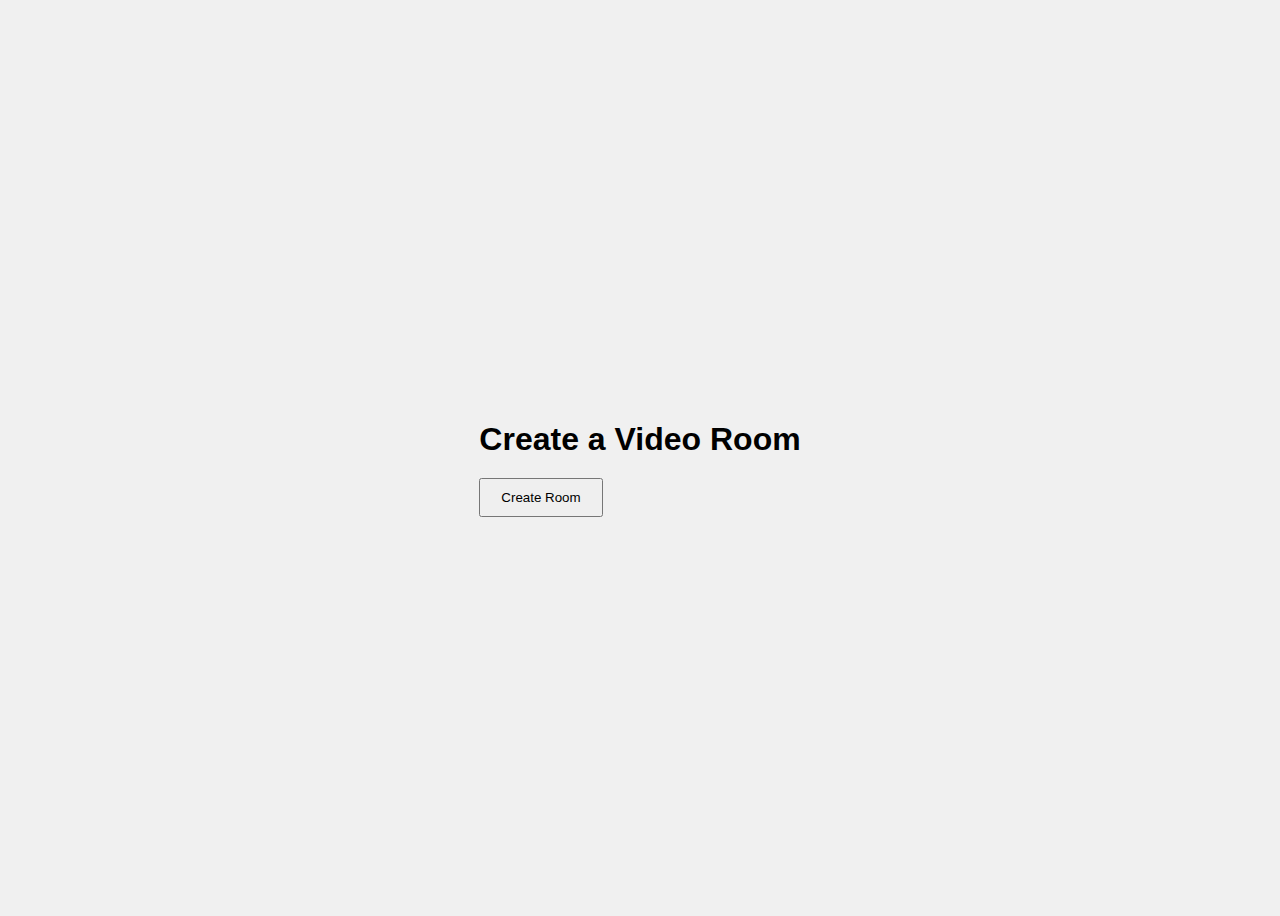
==== commit adb09e00: "is" ====
--- a/index.html
+++ b/index.html
@@ -1,2 +1,20 @@
-
-<!DOCTYPE html><html class="h-full" lang="en"><head><title> Watch2Gether - Watch Videos together </title><link rel="preconnect" href="https://w2g-api.w2g.tv"><link rel="manifest" href="/assets/manifest.webmanifest"><link rel="apple-touch-icon" sizes="192x192" href="/assets/192.b32691dc.png"><meta charset="utf-8"><meta name="viewport" content="width=device-width, initial-scale=1.0"><meta property="og:title" content="Watch2Gether"><meta property="og:description" content="With Watch2Gether you can watch YouTube together. Services like Vimeo, Netflix, Amazon, Disney &amp; Co are also supported. Create a room and invite friends to your WatchParty."><meta property="og:type" content="website"><meta property="og:url" content="https://w2g.tv"><meta property="og:image" content="/assets/up_/img/icons/256.png"><meta property="fb:app_id" content="309471965849425"><meta name="twitter:url" content="https://w2g.tv"><meta name="description" content="With Watch2Gether you can watch YouTube together. Services like Vimeo, Netflix, Amazon, Disney &amp; Co are also supported. Create a room and invite friends to your WatchParty."><meta name="keywords" content="watchparty, synchronous, chat, webcam, youtube, videos, watch together, friends, social, watch2gether, funny, music"><meta name="theme-color" content="#19202a"><link rel="icon shortcut" href="/assets/favicon.9531bb43.ico" type="image/ico"><link rel="chrome-webstore-item" href="https://chrome.google.com/webstore/detail/cimpffimgeipdhnhjohpbehjkcdpjolg"><style>:root,:host{--fa-font-solid:normal 900 1em/1 "Font Awesome 6 Free";--fa-font-regular:normal 400 1em/1 "Font Awesome 6 Free";--fa-font-light:normal 300 1em/1 "Font Awesome 6 Pro";--fa-font-thin:normal 100 1em/1 "Font Awesome 6 Pro";--fa-font-duotone:normal 900 1em/1 "Font Awesome 6 Duotone";--fa-font-brands:normal 400 1em/1 "Font Awesome 6 Brands";--fa-font-sharp-solid:normal 900 1em/1 "Font Awesome 6 Sharp";--fa-font-sharp-regular:normal 400 1em/1 "Font Awesome 6 Sharp";--fa-font-sharp-light:normal 300 1em/1 "Font Awesome 6 Sharp";--fa-font-sharp-thin:normal 100 1em/1 "Font Awesome 6 Sharp";--fa-font-sharp-duotone-solid:normal 900 1em/1 "Font Awesome 6 Sharp Duotone"}svg:not(:root).svg-inline--fa,svg:not(:host).svg-inline--fa{box-sizing:content-box;overflow:visible}.svg-inline--fa{display:var(--fa-display,inline-block);vertical-align:-.125em;height:1em;overflow:visible}.svg-inline--fa.fa-2xs{vertical-align:.1em}.svg-inline--fa.fa-xs{vertical-align:0}.svg-inline--fa.fa-sm{vertical-align:-.0714286em}.svg-inline--fa.fa-lg{vertical-align:-.2em}.svg-inline--fa.fa-xl{vertical-align:-.25em}.svg-inline--fa.fa-2xl{vertical-align:-.3125em}.svg-inline--fa.fa-pull-left{margin-right:var(--fa-pull-margin,.3em);width:auto}.svg-inline--fa.fa-pull-right{margin-left:var(--fa-pull-margin,.3em);width:auto}.svg-inline--fa.fa-li{width:var(--fa-li-width,2em);top:.25em}.svg-inline--fa.fa-fw{width:var(--fa-fw-width,1.25em)}.fa-layers svg.svg-inline--fa{margin:auto;position:absolute;top:0;bottom:0;left:0;right:0}.fa-layers-counter,.fa-layers-text{text-align:center;display:inline-block;position:absolute}.fa-layers{text-align:center;vertical-align:-.125em;width:1em;height:1em;display:inline-block;position:relative}.fa-layers svg.svg-inline--fa{transform-origin:50%}.fa-layers-text{transform-origin:50%;top:50%;left:50%;transform:translate(-50%,-50%)}.fa-layers-counter{background-color:var(--fa-counter-background-color,#ff253a);border-radius:var(--fa-counter-border-radius,1em);box-sizing:border-box;color:var(--fa-inverse,#fff);line-height:var(--fa-counter-line-height,1);max-width:var(--fa-counter-max-width,5em);min-width:var(--fa-counter-min-width,1.5em);padding:var(--fa-counter-padding,.25em .5em);right:var(--fa-right,0);text-overflow:ellipsis;top:var(--fa-top,0);transform:scale(var(--fa-counter-scale,.25));transform-origin:100% 0;overflow:hidden}.fa-layers-bottom-right{bottom:var(--fa-bottom,0);right:var(--fa-right,0);transform:scale(var(--fa-layers-scale,.25));transform-origin:100% 100%;top:auto}.fa-layers-bottom-left{bottom:var(--fa-bottom,0);left:var(--fa-left,0);transform:scale(var(--fa-layers-scale,.25));transform-origin:0 100%;top:auto;right:auto}.fa-layers-top-right{top:var(--fa-top,0);right:var(--fa-right,0);transform:scale(var(--fa-layers-scale,.25));transform-origin:100% 0}.fa-layers-top-left{left:var(--fa-left,0);right:auto;top:var(--fa-top,0);transform:scale(var(--fa-layers-scale,.25));transform-origin:0 0}.fa-1x{font-size:1em}.fa-2x{font-size:2em}.fa-3x{font-size:3em}.fa-4x{font-size:4em}.fa-5x{font-size:5em}.fa-6x{font-size:6em}.fa-7x{font-size:7em}.fa-8x{font-size:8em}.fa-9x{font-size:9em}.fa-10x{font-size:10em}.fa-2xs{vertical-align:.225em;font-size:.625em;line-height:.1em}.fa-xs{vertical-align:.125em;font-size:.75em;line-height:.0833333em}.fa-sm{vertical-align:.0535714em;font-size:.875em;line-height:.0714286em}.fa-lg{vertical-align:-.075em;font-size:1.25em;line-height:.05em}.fa-xl{vertical-align:-.125em;font-size:1.5em;line-height:.0416667em}.fa-2xl{vertical-align:-.1875em;font-size:2em;line-height:.03125em}.fa-fw{text-align:center;width:1.25em}.fa-ul{margin-left:var(--fa-li-margin,2.5em);padding-left:0;list-style-type:none}.fa-ul>li{position:relative}.fa-li{left:calc(-1*var(--fa-li-width,2em));text-align:center;width:var(--fa-li-width,2em);line-height:inherit;position:absolute}.fa-border{border-color:var(--fa-border-color,#eee);border-radius:var(--fa-border-radius,.1em);border-style:var(--fa-border-style,solid);border-width:var(--fa-border-width,.08em);padding:var(--fa-border-padding,.2em .25em .15em)}.fa-pull-left{float:left;margin-right:var(--fa-pull-margin,.3em)}.fa-pull-right{float:right;margin-left:var(--fa-pull-margin,.3em)}.fa-beat{animation-name:fa-beat;animation-delay:var(--fa-animation-delay,0s);animation-direction:var(--fa-animation-direction,normal);animation-duration:var(--fa-animation-duration,1s);animation-iteration-count:var(--fa-animation-iteration-count,infinite);animation-timing-function:var(--fa-animation-timing,ease-in-out)}.fa-bounce{animation-name:fa-bounce;animation-delay:var(--fa-animation-delay,0s);animation-direction:var(--fa-animation-direction,normal);animation-duration:var(--fa-animation-duration,1s);animation-iteration-count:var(--fa-animation-iteration-count,infinite);animation-timing-function:var(--fa-animation-timing,cubic-bezier(.28,.84,.42,1))}.fa-fade{animation-name:fa-fade;animation-delay:var(--fa-animation-delay,0s);animation-direction:var(--fa-animation-direction,normal);animation-duration:var(--fa-animation-duration,1s);animation-iteration-count:var(--fa-animation-iteration-count,infinite);animation-timing-function:var(--fa-animation-timing,cubic-bezier(.4,0,.6,1))}.fa-beat-fade{animation-name:fa-beat-fade;animation-delay:var(--fa-animation-delay,0s);animation-direction:var(--fa-animation-direction,normal);animation-duration:var(--fa-animation-duration,1s);animation-iteration-count:var(--fa-animation-iteration-count,infinite);animation-timing-function:var(--fa-animation-timing,cubic-bezier(.4,0,.6,1))}.fa-flip{animation-name:fa-flip;animation-delay:var(--fa-animation-delay,0s);animation-direction:var(--fa-animation-direction,normal);animation-duration:var(--fa-animation-duration,1s);animation-iteration-count:var(--fa-animation-iteration-count,infinite);animation-timing-function:var(--fa-animation-timing,ease-in-out)}.fa-shake{animation-name:fa-shake;animation-delay:var(--fa-animation-delay,0s);animation-direction:var(--fa-animation-direction,normal);animation-duration:var(--fa-animation-duration,1s);animation-iteration-count:var(--fa-animation-iteration-count,infinite);animation-timing-function:var(--fa-animation-timing,linear)}.fa-spin{animation-name:fa-spin;animation-delay:var(--fa-animation-delay,0s);animation-direction:var(--fa-animation-direction,normal);animation-duration:var(--fa-animation-duration,2s);animation-iteration-count:var(--fa-animation-iteration-count,infinite);animation-timing-function:var(--fa-animation-timing,linear)}.fa-spin-reverse{--fa-animation-direction:reverse}.fa-pulse,.fa-spin-pulse{animation-name:fa-spin;animation-direction:var(--fa-animation-direction,normal);animation-duration:var(--fa-animation-duration,1s);animation-iteration-count:var(--fa-animation-iteration-count,infinite);animation-timing-function:var(--fa-animation-timing,steps(8))}@media (prefers-reduced-motion:reduce){.fa-beat,.fa-bounce,.fa-fade,.fa-beat-fade,.fa-flip,.fa-pulse,.fa-shake,.fa-spin,.fa-spin-pulse{transition-duration:0s;transition-delay:0s;animation-duration:1ms;animation-iteration-count:1;animation-delay:-1ms}}@keyframes fa-beat{0%,90%{transform:scale(1)}45%{transform:scale(var(--fa-beat-scale,1.25))}}@keyframes fa-bounce{0%{transform:scale(1)translateY(0)}10%{transform:scale(var(--fa-bounce-start-scale-x,1.1),var(--fa-bounce-start-scale-y,.9))translateY(0)}30%{transform:scale(var(--fa-bounce-jump-scale-x,.9),var(--fa-bounce-jump-scale-y,1.1))translateY(var(--fa-bounce-height,-.5em))}50%{transform:scale(var(--fa-bounce-land-scale-x,1.05),var(--fa-bounce-land-scale-y,.95))translateY(0)}57%{transform:scale(1,1)translateY(var(--fa-bounce-rebound,-.125em))}64%{transform:scale(1)translateY(0)}to{transform:scale(1)translateY(0)}}@keyframes fa-fade{50%{opacity:var(--fa-fade-opacity,.4)}}@keyframes fa-beat-fade{0%,to{opacity:var(--fa-beat-fade-opacity,.4);transform:scale(1)}50%{opacity:1;transform:scale(var(--fa-beat-fade-scale,1.125))}}@keyframes fa-flip{50%{transform:rotate3d(var(--fa-flip-x,0),var(--fa-flip-y,1),var(--fa-flip-z,0),var(--fa-flip-angle,-180deg))}}@keyframes fa-shake{0%{transform:rotate(-15deg)}4%{transform:rotate(15deg)}8%,24%{transform:rotate(-18deg)}12%,28%{transform:rotate(18deg)}16%{transform:rotate(-22deg)}20%{transform:rotate(22deg)}32%{transform:rotate(-12deg)}36%{transform:rotate(12deg)}40%,to{transform:rotate(0)}}@keyframes fa-spin{0%{transform:rotate(0)}to{transform:rotate(360deg)}}.fa-rotate-90{transform:rotate(90deg)}.fa-rotate-180{transform:rotate(180deg)}.fa-rotate-270{transform:rotate(270deg)}.fa-flip-horizontal{transform:scaleX(-1)}.fa-flip-vertical{transform:scaleY(-1)}.fa-flip-both,.fa-flip-horizontal.fa-flip-vertical{transform:scale(-1)}.fa-rotate-by{transform:rotate(var(--fa-rotate-angle,0))}.fa-stack{vertical-align:middle;width:2.5em;height:2em;display:inline-block;position:relative}.fa-stack-1x,.fa-stack-2x{z-index:var(--fa-stack-z-index,auto);margin:auto;position:absolute;top:0;bottom:0;left:0;right:0}.svg-inline--fa.fa-stack-1x{width:1.25em;height:1em}.svg-inline--fa.fa-stack-2x{width:2.5em;height:2em}.fa-inverse{color:var(--fa-inverse,#fff)}.sr-only,.fa-sr-only,.sr-only-focusable:not(:focus),.fa-sr-only-focusable:not(:focus){clip:rect(0,0,0,0);white-space:nowrap;border-width:0;width:1px;height:1px;margin:-1px;padding:0;position:absolute;overflow:hidden}.svg-inline--fa .fa-primary{fill:var(--fa-primary-color,currentColor);opacity:var(--fa-primary-opacity,1)}.svg-inline--fa .fa-secondary{fill:var(--fa-secondary-color,currentColor);opacity:var(--fa-secondary-opacity,.4)}.svg-inline--fa.fa-swap-opacity .fa-primary{opacity:var(--fa-secondary-opacity,.4)}.svg-inline--fa.fa-swap-opacity .fa-secondary{opacity:var(--fa-primary-opacity,1)}.svg-inline--fa mask .fa-primary,.svg-inline--fa mask .fa-secondary{fill:#000}.fad.fa-inverse,.fa-duotone.fa-inverse{color:var(--fa-inverse,#fff)}</style><script src="/assets/w2gbundle.b6ac41b6.js"></script><link rel="alternate" hreflang="x-default" href="https://w2g.tv/"><link rel="alternate" hreflang="ar" href="https://w2g.tv/ar/"><link rel="alternate" hreflang="bg" href="https://w2g.tv/bg/"><link rel="alternate" hreflang="cs" href="https://w2g.tv/cs/"><link rel="alternate" hreflang="da" href="https://w2g.tv/da/"><link rel="alternate" hreflang="de" href="https://w2g.tv/de/"><link rel="alternate" hreflang="el" href="https://w2g.tv/el/"><link rel="alternate" hreflang="en" href="https://w2g.tv/en/"><link rel="alternate" hreflang="es" href="https://w2g.tv/es/"><link rel="alternate" hreflang="fa" href="https://w2g.tv/fa/"><link rel="alternate" hreflang="fi" href="https://w2g.tv/fi/"><link rel="alternate" hreflang="fr" href="https://w2g.tv/fr/"><link rel="alternate" hreflang="he" href="https://w2g.tv/he/"><link rel="alternate" hreflang="hr" href="https://w2g.tv/hr/"><link rel="alternate" hreflang="hu" href="https://w2g.tv/hu/"><link rel="alternate" hreflang="it" href="https://w2g.tv/it/"><link rel="alternate" hreflang="nl" href="https://w2g.tv/nl/"><link rel="alternate" hreflang="no" href="https://w2g.tv/no/"><link rel="alternate" hreflang="pl" href="https://w2g.tv/pl/"><link rel="alternate" hreflang="pt" href="https://w2g.tv/pt/"><link rel="alternate" hreflang="ro" href="https://w2g.tv/ro/"><link rel="alternate" hreflang="ru" href="https://w2g.tv/ru/"><link rel="alternate" hreflang="sv" href="https://w2g.tv/sv/"><link rel="alternate" hreflang="tr" href="https://w2g.tv/tr/"><link rel="alternate" hreflang="ur" href="https://w2g.tv/ur/"><link rel="alternate" hreflang="vi" href="https://w2g.tv/vi/"><script type="text/javascript">!function(){var e=document.createElement("script"),t=document.getElementsByTagName("script")[0],n="https://cmp.inmobi.com".concat("/choice/","k-tuB1ymPLz7H","/","w2g.tv","/choice.js?tag_version=V3"),a=0;e.async=!0,e.type="text/javascript",e.src=n,t.parentNode.insertBefore(e,t),function(){for(var e,t="__tcfapiLocator",n=[],a=window;a;){try{if(a.frames[t]){e=a;break}}catch(e){}if(a===window.top)break;a=a.parent}e||(!function e(){var n=a.document,p=!!a.frames[t];if(!p)if(n.body){var s=n.createElement("iframe");s.style.cssText="display:none",s.name=t,n.body.appendChild(s)}else setTimeout(e,5);return!p}(),a.__tcfapi=function(){var e,t=arguments;if(!t.length)return n;if("setGdprApplies"===t[0])t.length>3&&2===t[2]&&"boolean"==typeof t[3]&&(e=t[3],"function"==typeof t[2]&&t[2]("set",!0));else if("ping"===t[0]){var a={gdprApplies:e,cmpLoaded:!1,cmpStatus:"stub"};"function"==typeof t[2]&&t[2](a)}else"init"===t[0]&&"object"==typeof t[3]&&(t[3]=Object.assign(t[3],{tag_version:"V3"})),n.push(t)},a.addEventListener("message",(function(e){var t="string"==typeof e.data,n={};try{n=t?JSON.parse(e.data):e.data}catch(e){}var a=n.__tcfapiCall;a&&window.__tcfapi(a.command,a.version,(function(n,p){var s={__tcfapiReturn:{returnValue:n,success:p,callId:a.callId}};t&&(s=JSON.stringify(s)),e&&e.source&&e.source.postMessage&&e.source.postMessage(s,"*")}),a.parameter)}),!1))}(),function(){const e=["2:tcfeuv2","6:uspv1","7:usnatv1","8:usca","9:usvav1","10:uscov1","11:usutv1","12:usctv1"];window.__gpp_addFrame=function(e){if(!window.frames[e])if(document.body){var t=document.createElement("iframe");t.style.cssText="display:none",t.name=e,document.body.appendChild(t)}else window.setTimeout(window.__gpp_addFrame,10,e)},window.__gpp_stub=function(){var t=arguments;if(__gpp.queue=__gpp.queue||[],__gpp.events=__gpp.events||[],!t.length||1==t.length&&"queue"==t[0])return __gpp.queue;if(1==t.length&&"events"==t[0])return __gpp.events;var n=t[0],a=t.length>1?t[1]:null,p=t.length>2?t[2]:null;if("ping"===n)a({gppVersion:"1.1",cmpStatus:"stub",cmpDisplayStatus:"hidden",signalStatus:"not ready",supportedAPIs:e,cmpId:10,sectionList:[],applicableSections:[-1],gppString:"",parsedSections:{}},!0);else if("addEventListener"===n){"lastId"in __gpp||(__gpp.lastId=0),__gpp.lastId++;var s=__gpp.lastId;__gpp.events.push({id:s,callback:a,parameter:p}),a({eventName:"listenerRegistered",listenerId:s,data:!0,pingData:{gppVersion:"1.1",cmpStatus:"stub",cmpDisplayStatus:"hidden",signalStatus:"not ready",supportedAPIs:e,cmpId:10,sectionList:[],applicableSections:[-1],gppString:"",parsedSections:{}}},!0)}else if("removeEventListener"===n){for(var i=!1,o=0;o<__gpp.events.length;o++)if(__gpp.events[o].id==p){__gpp.events.splice(o,1),i=!0;break}a({eventName:"listenerRemoved",listenerId:p,data:i,pingData:{gppVersion:"1.1",cmpStatus:"stub",cmpDisplayStatus:"hidden",signalStatus:"not ready",supportedAPIs:e,cmpId:10,sectionList:[],applicableSections:[-1],gppString:"",parsedSections:{}}},!0)}else"hasSection"===n?a(!1,!0):"getSection"===n||"getField"===n?a(null,!0):__gpp.queue.push([].slice.apply(t))},window.__gpp_msghandler=function(e){var t="string"==typeof e.data;try{var n=t?JSON.parse(e.data):e.data}catch(e){n=null}if("object"==typeof n&&null!==n&&"__gppCall"in n){var a=n.__gppCall;window.__gpp(a.command,(function(n,p){var s={__gppReturn:{returnValue:n,success:p,callId:a.callId}};e.source.postMessage(t?JSON.stringify(s):s,"*")}),"parameter"in a?a.parameter:null,"version"in a?a.version:"1.1")}},"__gpp"in window&&"function"==typeof window.__gpp||(window.__gpp=window.__gpp_stub,window.addEventListener("message",window.__gpp_msghandler,!1),window.__gpp_addFrame("__gppLocator"))}();var p=function(){var e=arguments;typeof window.__uspapi!==p&&setTimeout((function(){void 0!==window.__uspapi&&window.__uspapi.apply(window.__uspapi,e)}),500)};if(void 0===window.__uspapi){window.__uspapi=p;var s=setInterval((function(){a++,window.__uspapi===p&&a<3?console.warn("USP is not accessible"):clearInterval(s)}),6e3)}}();</script><link rel="stylesheet" href="/assets/w2gbundle.e521bf65.css"><link rel="stylesheet" href="/assets/w2gbundle.22300de4.css"></head><body class="bg-cover bg-main-bg bg-repeat-y bg-w2g-dark flex flex-col h-full text-w2g-maintext w2g-account w2g-mainsite"> <nav> <div class="max-w-7xl mx-auto p-4 sm:p-16 w-full"> <div class="flex items-center justify-between"> <div class="items-end sm:flex w-full"> <a href="/en" class="block mr-4 shrink-0"> <img class="h-[34px] sm:h-[40px]" src="/assets/LogoDarkBG.0e94a560.svg" alt="Watch2Gether Logo"> </a> <div class="flex grow items-center justify-end mt-4 sm:mt-0 space-x-2"> <div class="bg-w2g-bright flex isolate rounded-md w2g-light"> <a href="/en" class="flex relative rounded-l-md rounded-none w2g-button w2g-compact"> <span><svg fill="currentColor" class="h-4 w-4" viewBox="0 0 24 24"><path d="M11.47 3.84a.75.75 0 0 1 1.06 0l8.69 8.69a.75.75 0 1 0 1.06-1.06l-8.689-8.69a2.25 2.25 0 0 0-3.182 0l-8.69 8.69a.75.75 0 0 0 1.061 1.06z"/><path d="m12 5.432 8.159 8.159q.045.044.091.086v6.198c0 1.035-.84 1.875-1.875 1.875H15a.75.75 0 0 1-.75-.75v-4.5a.75.75 0 0 0-.75-.75h-3a.75.75 0 0 0-.75.75V21a.75.75 0 0 1-.75.75H5.625a1.875 1.875 0 0 1-1.875-1.875v-6.198l.091-.086L12 5.43z"/></svg></span> </a> <div class="bg-current flex my-1 shrink-0 w-[1px]"></div> <a href="https://community.w2g.tv/" class="hidden lg:flex relative rounded-none w2g-button w2g-compact"> <span>Community</span> </a> <div class="bg-current hidden lg:flex my-1 shrink-0 w-[1px]"></div> <a href="/en/upgrade/" class="hidden lg:flex relative rounded-none w2g-button w2g-compact"> <span>Upgrade</span> </a> <div class="bg-current hidden lg:flex my-1 shrink-0 w-[1px]"></div> <a href="/en/account/sign_up/" class="relative rounded-l-md sm:rounded-none w2g-button w2g-compact"> <span>Sign up</span> </a> <div class="bg-current my-1 shrink-0 w-[1px]"></div> <a href="/en/account/" class="relative rounded-none rounded-r-md w2g-button w2g-compact"> <span>Log in</span> </a> </div> </div> </div> </div> </div> </nav> <main class="flex-grow"> <div class="h-full max-w-7xl mx-auto p-4 pb-6 px-4 sm:px-16"> <div class="w2g-landing"> <div class="bg-opacity-60 bg-w2g-light border-w2g-light flex flex-col items-center justify-center m-auto mb-12 mt-6 p-6 rounded-lg sm:max-w-lg w-full"> <div class="text-center" style="font-size:2.8rem"><span id="w2g-typed"></span>together.</div> <button type="button" data-w2g="['createRoom', ['event', 'click']]" class="!text-lg primary px-8 relative w2g-button"> <span>Create your room</span> <span data-w2g="['processing', ['css', ['flex', 'hidden']]]" class="absolute bg-black bg-opacity-20 bottom-0 hidden items-center justify-center left-0 right-0 top-0"> <svg fill="none" aria-hidden="true" class="animate-spin dark:text-gray-600 fill-gray-600 h-6 text-gray-200 w-6" viewBox="0 0 100 101"><path fill="currentColor" d="M100 50.59c0 27.615-22.386 50.001-50 50.001s-50-22.386-50-50 22.386-50 50-50 50 22.386 50 50m-90.919 0c0 22.6 18.32 40.92 40.919 40.92s40.919-18.32 40.919-40.92c0-22.598-18.32-40.918-40.919-40.918S9.081 27.992 9.081 50.591"/><path fill="currentFill" d="M93.968 39.04c2.425-.636 3.894-3.128 3.04-5.486A50 50 0 0 0 41.735 1.279c-2.474.414-3.922 2.919-3.285 5.344s3.12 3.849 5.6 3.484a40.916 40.916 0 0 1 44.131 25.769c.902 2.34 3.361 3.802 5.787 3.165"/></svg> </span> </button> <div id="w2g_ab_1" class="my-2 text-sm">(No user account required)</div> <div class="flex items-center mt-8 opacity-80 space-x-3"> <svg class="fill-white h-6" role="img" viewBox="0 0 24 24"><title>YouTube</title><path d="M23.498 6.186a3.02 3.02 0 0 0-2.122-2.136C19.505 3.545 12 3.545 12 3.545s-7.505 0-9.377.505A3.02 3.02 0 0 0 .502 6.186C0 8.07 0 12 0 12s0 3.93.502 5.814a3.02 3.02 0 0 0 2.122 2.136c1.871.505 9.376.505 9.376.505s7.505 0 9.377-.505a3.02 3.02 0 0 0 2.122-2.136C24 15.93 24 12 24 12s0-3.93-.502-5.814M9.545 15.568V8.432L15.818 12z"/></svg> <svg class="fill-white h-6" role="img" viewBox="0 0 24 24"><title>Twitch</title><path d="M11.571 4.714h1.715v5.143H11.57zm4.715 0H18v5.143h-1.714zM6 0 1.714 4.286v15.428h5.143V24l4.286-4.286h3.428L22.286 12V0zm14.571 11.143-3.428 3.428h-3.429l-3 3v-3H6.857V1.714h13.714Z"/></svg> <svg class="fill-white h-6" role="img" viewBox="0 0 24 24"><title>Vimeo</title><path d="M23.977 6.417c-.105 2.338-1.74 5.543-4.894 9.609-3.268 4.247-6.026 6.37-8.29 6.37-1.41 0-2.578-1.294-3.553-3.881L5.322 11.4Q4.244 7.524 3.01 7.523q-.27 0-1.881 1.132l-1.13-1.457A315 315 0 0 0 3.502 4.07C5.08 2.702 6.266 1.985 7.055 1.91q2.8-.27 3.447 3.839.698 4.43.97 5.507.81 3.675 1.777 3.674.752 0 2.265-2.385 1.505-2.383 1.612-3.628c.144-1.371-.395-2.061-1.614-2.061-.574 0-1.167.12-1.777.39C14.92 3.38 17.169 1.49 20.497 1.61c2.473.06 3.628 1.664 3.493 4.797z"/></svg> <svg class="fill-white h-6" role="img" viewBox="0 0 24 24"><title>SoundCloud</title><path d="M1.175 12.225c-.051 0-.094.046-.101.1l-.233 2.154.233 2.105c.007.058.05.098.101.098.05 0 .09-.04.099-.098l.255-2.105-.27-2.154c0-.057-.045-.1-.09-.1m-.899.828c-.06 0-.091.037-.104.094L0 14.479l.165 1.308c0 .055.045.094.09.094s.089-.045.104-.104l.21-1.319-.21-1.334c0-.061-.044-.09-.09-.09m1.83-1.229c-.061 0-.12.045-.12.104l-.21 2.563.225 2.458c0 .06.045.12.119.12.061 0 .105-.061.121-.12l.254-2.474-.254-2.548c-.016-.06-.061-.12-.121-.12m.945-.089c-.075 0-.135.06-.15.135l-.193 2.64.21 2.544c.016.077.075.138.149.138.075 0 .135-.061.15-.15l.24-2.532-.24-2.623a.134.134 0 0 0-.135-.135zm1.155.36a.155.155 0 0 0-.159-.149c-.09 0-.158.06-.164.149l-.217 2.43.2 2.563c0 .09.075.157.159.157.074 0 .148-.068.148-.158l.227-2.563-.227-2.444zm.809-1.709c-.101 0-.18.09-.18.181l-.21 3.957.187 2.563c0 .09.08.164.18.164.094 0 .174-.09.18-.18l.209-2.563-.209-3.972c-.008-.104-.088-.18-.18-.18m.959-.914a.21.21 0 0 0-.203.194l-.18 4.872.165 2.548c0 .12.09.209.195.209.104 0 .194-.089.21-.209l.193-2.548-.192-4.856c-.016-.12-.105-.21-.21-.21m.989-.449c-.121 0-.211.089-.225.209l-.165 5.275.165 2.52c.014.119.104.225.225.225a.23.23 0 0 0 .225-.225l.195-2.52-.196-5.275a.23.23 0 0 0-.225-.225m1.245.045a.237.237 0 0 0-.24-.24.247.247 0 0 0-.24.24l-.149 5.441.149 2.503c.016.135.121.24.256.24s.24-.105.24-.24l.164-2.503-.164-5.456zm.749-.134a.26.26 0 0 0-.255.254l-.15 5.322.15 2.473c0 .15.12.255.255.255s.255-.12.255-.27l.15-2.474-.165-5.307a.27.27 0 0 0-.271-.27m1.005.166a.285.285 0 0 0-.284.285l-.103 5.143.135 2.474c0 .149.119.277.284.277.149 0 .271-.12.284-.285l.121-2.443-.135-5.112c-.012-.164-.135-.285-.285-.285m1.184-.945a.3.3 0 0 0-.165-.044.3.3 0 0 0-.165.044.3.3 0 0 0-.149.255v.061l-.104 6.048.115 2.449v.008c.008.06.03.135.074.18a.33.33 0 0 0 .234.104c.08 0 .158-.044.209-.09a.31.31 0 0 0 .091-.225l.015-.24.117-2.203-.135-6.086a.29.29 0 0 0-.135-.239zm1.006-.547a.2.2 0 0 0-.15-.061.34.34 0 0 0-.209.061.31.31 0 0 0-.119.24v.029l-.137 6.609.076 1.215.061 1.185c0 .164.148.314.328.314s.33-.15.33-.329l.15-2.414-.15-6.637a.33.33 0 0 0-.165-.277m8.934 3.777a2.9 2.9 0 0 0-1.139.232 5.204 5.204 0 0 0-5.188-4.736c-.659 0-1.305.135-1.889.359-.225.09-.27.18-.285.359v9.368c.016.18.15.33.33.345h8.185C22.681 17.218 24 15.914 24 14.28s-1.319-2.952-2.938-2.952"/></svg> <svg class="fill-white h-6" role="img" viewBox="0 0 24 24"><title>TikTok</title><path d="M12.525.02c1.31-.02 2.61-.01 3.91-.02.08 1.53.63 3.09 1.75 4.17 1.12 1.11 2.7 1.62 4.24 1.79v4.03c-1.44-.05-2.89-.35-4.2-.97-.57-.26-1.1-.59-1.62-.93-.01 2.92.01 5.84-.02 8.75-.08 1.4-.54 2.79-1.35 3.94-1.31 1.92-3.58 3.17-5.91 3.21-1.43.08-2.86-.31-4.08-1.03-2.02-1.19-3.44-3.37-3.65-5.71-.02-.5-.03-1-.01-1.49.18-1.9 1.12-3.72 2.58-4.96 1.66-1.44 3.98-2.13 6.15-1.72.02 1.48-.04 2.96-.04 4.44-.99-.32-2.15-.23-3.02.37-.63.41-1.11 1.04-1.36 1.75-.21.51-.15 1.07-.14 1.61.24 1.64 1.82 3.02 3.5 2.87 1.12-.01 2.19-.66 2.77-1.61.19-.33.4-.67.41-1.06.1-1.79.06-3.57.07-5.36.01-4.03-.01-8.05.02-12.07"/></svg> <svg class="fill-white h-6" role="img" viewBox="0 0 24 24"><title>Dailymotion</title><path d="M14.068 11.313a3.104 3.104 0 0 0-3.104 3.11c0 1.753 1.35 3.085 3.255 3.085l-.016.002c1.59 0 2.925-1.31 2.925-3.04 0-1.8-1.336-3.157-3.062-3.157zM0 0v24h24V0zm20.693 20.807h-3.576v-1.41c-1.1 1.08-2.223 1.47-3.715 1.47q-2.283 0-3.93-1.485c-1.448-1.275-2.198-2.97-2.198-4.936 0-1.8.7-3.414 2.01-4.674 1.17-1.146 2.595-1.73 4.185-1.73 1.52 0 2.69.513 3.53 1.59V4.157l3.693-.765V3.39l.002.003h-.002z"/></svg> </div> </div> <div class="bg-opacity-90 bg-w2g-dark lg:px-8 max-w-7xl mt-16 px-4 py-4 rounded-lg sm:mx-12 sm:px-6"> <div class="font-bold mb-4 text-2xl tracking-tight"> About Watch2Gether </div> <div class="lg:gap-x-8 lg:grid lg:grid-cols-3 mx-auto"> <div> <p class="text-lg"> With Watch2Gether you can watch YouTube together. Services like Vimeo, Netflix, Amazon, Disney &amp; Co are also supported. Create a room and invite friends to your WatchParty. </p> </div> <div class="flex items-center lg:col-span-2 lg:mt-0 mt-6"> <div class="space-y-4 w-full"> <div class="relative">  <svg fill="none" stroke="currentColor" stroke-width="1.5" aria-hidden="true" class="absolute h-6 text-green-500 w-6" viewBox="0 0 24 24"><path stroke-linecap="round" stroke-linejoin="round" d="m4.5 12.75 6 6 9-13.5"/></svg> <p class="font-medium leading-6 ml-9 text-lg"> Synchronized player for video and audio </p> </div> <div class="relative">  <svg fill="none" stroke="currentColor" stroke-width="1.5" aria-hidden="true" class="absolute h-6 text-green-500 w-6" viewBox="0 0 24 24"><path stroke-linecap="round" stroke-linejoin="round" d="m4.5 12.75 6 6 9-13.5"/></svg> <p class="font-medium leading-6 ml-9 text-lg"> Talk to your friends in the integrated chat room </p> </div> <div class="relative">  <svg fill="none" stroke="currentColor" stroke-width="1.5" aria-hidden="true" class="absolute h-6 text-green-500 w-6" viewBox="0 0 24 24"><path stroke-linecap="round" stroke-linejoin="round" d="m4.5 12.75 6 6 9-13.5"/></svg> <p class="font-medium leading-6 ml-9 text-lg"> Enjoy content from YouTube, Vimeo, Dailymotion and SoundCloud </p> </div> <div class="relative">  <svg fill="none" stroke="currentColor" stroke-width="1.5" aria-hidden="true" class="absolute h-6 text-green-500 w-6" viewBox="0 0 24 24"><path stroke-linecap="round" stroke-linejoin="round" d="m4.5 12.75 6 6 9-13.5"/></svg> <p class="font-medium leading-6 ml-9 text-lg"> Organize content into playlists </p> </div> <div class="relative">  <svg fill="none" stroke="currentColor" stroke-width="1.5" aria-hidden="true" class="absolute h-6 text-green-500 w-6" viewBox="0 0 24 24"><path stroke-linecap="round" stroke-linejoin="round" d="m4.5 12.75 6 6 9-13.5"/></svg> <p class="font-medium leading-6 ml-9 text-lg"> Webcam support </p> </div> </div> </div> </div> <ol class="bg-w2g-light flex flex-col lg:flex-row mt-8 rounded-md text-w2g-maintext-st w-full"> <li class="border-b border-b-gray-50 flex lg:border-none lg:w-1/3"> <div class="flex items-center"> <span class="font-bold p-4">1.&nbsp;&nbsp;Create a room</span> </div> </li> <li class="border-b border-b-gray-50 flex lg:-ml-3 lg:border-none lg:w-1/3"> <div class="flex items-center"> <svg fill="currentColor" aria-hidden="true" class="flex-shrink-0 h-full hidden lg:block text-gray-200 w-6" preserveAspectRatio="none" viewBox="0 0 24 44"><path d="m.293 0 22 22-22 22h1.414l22-22-22-22z"/></svg> <span class="font-bold p-4">2.&nbsp;&nbsp;Share the link</span> </div> </li> <li class="flex lg:-ml-3 lg:w-1/3"> <div class="flex items-center"> <svg fill="currentColor" aria-hidden="true" class="flex-shrink-0 h-full hidden lg:block text-gray-200 w-6" preserveAspectRatio="none" viewBox="0 0 24 44"><path d="m.293 0 22 22-22 22h1.414l22-22-22-22z"/></svg> <span class="font-bold p-4" aria-current="page">3.&nbsp;&nbsp;Watch2Gether</span> </div> </li> </ol> <div class="gap-4 grid grid-cols-2 lg:grid-cols-4 mt-8"> <div class="bg-w2g-light flex flex-col p-4 rounded-md"> <div class="grow mb-2 text-sm"> I just wanted to say that Watch2Gether is absolutely wonderful, me and my girlfriend are in a long-distance relationship and we use it all the time. </div> <div class="border-t flex items-center pt-2 text-xs"> <div>- Ted by Email</div> <svg fill="none" stroke="currentColor" stroke-width="1.5" class="h-5 inline ml-auto w-5" viewBox="0 0 24 24"><path stroke-linecap="round" stroke-linejoin="round" d="M8.625 9.75a.375.375 0 1 1-.75 0 .375.375 0 0 1 .75 0m0 0H8.25m4.125 0a.375.375 0 1 1-.75 0 .375.375 0 0 1 .75 0m0 0H12m4.125 0a.375.375 0 1 1-.75 0 .375.375 0 0 1 .75 0m0 0h-.375m-13.5 3.01c0 1.6 1.123 2.994 2.707 3.227q1.63.24 3.293.369V21l4.184-4.183a1.14 1.14 0 0 1 .778-.332 48 48 0 0 0 5.83-.498c1.585-.233 2.708-1.626 2.708-3.228V6.741c0-1.602-1.123-2.995-2.707-3.228A48.4 48.4 0 0 0 12 3c-2.392 0-4.744.175-7.043.513C3.373 3.746 2.25 5.14 2.25 6.741z"/></svg> </div> </div> <div class="bg-w2g-light flex flex-col p-4 rounded-md"> <div class="grow mb-2 text-sm"> I think teachers would be really interested in this site as it allows students to watch videos and comment on them. </div> <div class="border-t flex items-center pt-2 text-xs"> <div>- Lynn by Email</div> <svg fill="none" stroke="currentColor" stroke-width="1.5" class="h-5 inline ml-auto w-5" viewBox="0 0 24 24"><path stroke-linecap="round" stroke-linejoin="round" d="M8.625 9.75a.375.375 0 1 1-.75 0 .375.375 0 0 1 .75 0m0 0H8.25m4.125 0a.375.375 0 1 1-.75 0 .375.375 0 0 1 .75 0m0 0H12m4.125 0a.375.375 0 1 1-.75 0 .375.375 0 0 1 .75 0m0 0h-.375m-13.5 3.01c0 1.6 1.123 2.994 2.707 3.227q1.63.24 3.293.369V21l4.184-4.183a1.14 1.14 0 0 1 .778-.332 48 48 0 0 0 5.83-.498c1.585-.233 2.708-1.626 2.708-3.228V6.741c0-1.602-1.123-2.995-2.707-3.228A48.4 48.4 0 0 0 12 3c-2.392 0-4.744.175-7.043.513C3.373 3.746 2.25 5.14 2.25 6.741z"/></svg> </div> </div> <div class="bg-w2g-light flex flex-col p-4 rounded-md"> <div class="grow mb-2 text-sm"> My friends and I love Watch2Gether. We don&#39;t live near each other any more, but now we get to continue our tradition of watching videos together every day. We&#39;ve used Watch2Gether since it first launched and there’s no reason why we would ever stop using it! </div> <div class="border-t flex items-center pt-2 text-xs"> <div>- David on Facebook</div> <svg fill="none" stroke="currentColor" stroke-width="1.5" class="h-5 inline ml-auto w-5" viewBox="0 0 24 24"><path stroke-linecap="round" stroke-linejoin="round" d="M8.625 9.75a.375.375 0 1 1-.75 0 .375.375 0 0 1 .75 0m0 0H8.25m4.125 0a.375.375 0 1 1-.75 0 .375.375 0 0 1 .75 0m0 0H12m4.125 0a.375.375 0 1 1-.75 0 .375.375 0 0 1 .75 0m0 0h-.375m-13.5 3.01c0 1.6 1.123 2.994 2.707 3.227q1.63.24 3.293.369V21l4.184-4.183a1.14 1.14 0 0 1 .778-.332 48 48 0 0 0 5.83-.498c1.585-.233 2.708-1.626 2.708-3.228V6.741c0-1.602-1.123-2.995-2.707-3.228A48.4 48.4 0 0 0 12 3c-2.392 0-4.744.175-7.043.513C3.373 3.746 2.25 5.14 2.25 6.741z"/></svg> </div> </div> <div class="bg-w2g-light flex flex-col p-4 rounded-md"> <div class="grow mb-2 text-sm"> The Watch2Gether website is the best thing ever :-) it’s the first of its kind to help with online RPG games. We mostly use Watch2Gether for background music and sound effects. </div> <div class="border-t flex items-center pt-2 text-xs"> <div>- Anton on Facebook</div> <svg fill="none" stroke="currentColor" stroke-width="1.5" class="h-5 inline ml-auto w-5" viewBox="0 0 24 24"><path stroke-linecap="round" stroke-linejoin="round" d="M8.625 9.75a.375.375 0 1 1-.75 0 .375.375 0 0 1 .75 0m0 0H8.25m4.125 0a.375.375 0 1 1-.75 0 .375.375 0 0 1 .75 0m0 0H12m4.125 0a.375.375 0 1 1-.75 0 .375.375 0 0 1 .75 0m0 0h-.375m-13.5 3.01c0 1.6 1.123 2.994 2.707 3.227q1.63.24 3.293.369V21l4.184-4.183a1.14 1.14 0 0 1 .778-.332 48 48 0 0 0 5.83-.498c1.585-.233 2.708-1.626 2.708-3.228V6.741c0-1.602-1.123-2.995-2.707-3.228A48.4 48.4 0 0 0 12 3c-2.392 0-4.744.175-7.043.513C3.373 3.746 2.25 5.14 2.25 6.741z"/></svg> </div> </div> </div> <div class="bg-w2g-light flex lg:items-center mt-8 p-4 rounded-md text-sm"> <svg fill="currentColor" class="h-10 mr-4 shrink-0 w-10" viewBox="0 0 24 24"><path d="M4.5 6.375a4.125 4.125 0 1 1 8.25 0 4.125 4.125 0 0 1-8.25 0m9.75 2.25a3.375 3.375 0 1 1 6.75 0 3.375 3.375 0 0 1-6.75 0M1.5 19.125a7.125 7.125 0 0 1 14.25 0v.003l-.001.119a.75.75 0 0 1-.363.63 13.07 13.07 0 0 1-6.761 1.873c-2.472 0-4.786-.684-6.76-1.873a.75.75 0 0 1-.364-.63zm15.75.003-.001.144a2.25 2.25 0 0 1-.233.96 10.1 10.1 0 0 0 5.06-1.01.75.75 0 0 0 .42-.643 4.875 4.875 0 0 0-6.957-4.611 8.6 8.6 0 0 1 1.71 5.157v.003z"/></svg> <div> With Watch2Gether you can easily host a watch party and watch YouTube videos with friends. Other services such as Vimeo, Netflix, Amazon, Disney &amp; Co are also supported. Create a room, share the link and you&#39;re ready to go. All videos run synchronously and you can talk to each other using the built-in chat. Have fun with Watch2Gether! </div> </div> </div> </div> <script src="/assets/w2gbundle.8b961b58.js" type="module"></script><script src="/assets/w2gbundle.d85eeaba.js" nomodule defer></script> </div> </main> <footer class="bg-opacity-80 bg-w2g-dark border-t border-w2g-light flex-shrink-0 mt-16"> <div class="items-start lg:px-8 max-w-7xl mx-auto px-4 py-3 sm:flex sm:px-6"> <div class="flex flex-col mr-2 space-y-1 text-sm"> <a class="hover:text-w2g-maintext-st whitespace-nowrap" href="https://community.w2g.tv/t/how-to-use-watch2gether/736" target="_blank">Product documentation</a> <a class="hover:text-w2g-maintext-st whitespace-nowrap" href="https://community.w2g.tv/t/impressum-imprint/594" target="_blank"> Contact - Site notice / Impressum </a> <a class="[body.w2g-gdpr_&]:block hidden hover:text-w2g-maintext-st whitespace-nowrap" href="#" onclick="window.__tcfapi('displayConsentUi', 2, function() {}); return false;"> Privacy settings </a> <a class="[body.w2g-usp_&]:block hidden hover:text-w2g-maintext-st whitespace-nowrap" href="#" onclick="window.__uspapi('displayUspUi'); return false;"> Do Not Sell My Personal Information </a> <a class="hover:text-w2g-maintext-st whitespace-nowrap" href="/en/privacy/" target="_blank">Data Privacy Policy</a> </div> <div class="ml-auto mt-4 sm:mt-0 sm:text-left text-right"> <div class="inline-block relative text-left"> <div> <div data-w2g="['showLangMenu', 'toggle']" class="px-3 w2g-button w2g-compact" id="menu-button" aria-expanded="true" aria-haspopup="true"> <span> <svg aria-hidden="true" class="fa-language fa-xl svg-inline--fa" data-icon="language" data-prefix="fas" role="img" viewBox="0 0 640 512"><path fill="currentColor" d="M0 128c0-35.3 28.7-64 64-64h512c35.3 0 64 28.7 64 64v256c0 35.3-28.7 64-64 64H64c-35.3 0-64-28.7-64-64zm320 0v256h256V128zm-141.7 47.9c-3.2-7.2-10.4-11.9-18.3-11.9s-15.1 4.7-18.3 11.9l-64 144c-4.5 10.1.1 21.9 10.2 26.4s21.9-.1 26.4-10.2l8.9-20.1h73.6l8.9 20.1c4.5 10.1 16.3 14.6 26.4 10.2s14.6-16.3 10.2-26.4zM160 233.2l19 42.8h-38zM448 164c11 0 20 9 20 20v4h60c11 0 20 9 20 20s-9 20-20 20h-2l-1.6 4.5c-8.9 24.4-22.4 46.6-39.6 65.4.9.6 1.8 1.1 2.7 1.6l18.9 11.3c9.5 5.7 12.5 18 6.9 27.4s-18 12.5-27.4 6.9L467 333.8c-4.5-2.7-8.8-5.5-13.1-8.5-10.6 7.5-21.9 14-34 19.4l-3.6 1.6c-10.1 4.5-21.9-.1-26.4-10.2s.1-21.9 10.2-26.4l3.6-1.6c6.4-2.9 12.6-6.1 18.5-9.8L410 286.1c-7.8-7.8-7.8-20.5 0-28.3s20.5-7.8 28.3 0l14.6 14.6.5.5c12.4-13.1 22.5-28.3 29.8-45l-35.2.1h-72c-11 0-20-9-20-20s9-20 20-20h52v-4c0-11 9-20 20-20"/></svg> </span>  <svg aria-hidden="true" class="fa-caret-up ml-2 svg-inline--fa" data-icon="caret-up" data-prefix="fas" role="img" viewBox="0 0 320 512"><path fill="currentColor" d="M182.6 137.4c-12.5-12.5-32.8-12.5-45.3 0l-128 128c-9.2 9.2-11.9 22.9-6.9 34.9S19 320.1 32 320.1h256c12.9 0 24.6-7.8 29.6-19.8s2.2-25.7-6.9-34.9l-128-128z"/></svg> </div> </div> <div data-w2g="['showLangMenu', 'if']" class="absolute bg-w2g-bright-var bottom-full max-h-80 mb-2 mw-36 right-0 rounded-md text-w2g-maintext w2g-scroll-vertical z-[200]" role="menu" aria-orientation="vertical" aria-labelledby="menu-button" tabindex="-1" style="display:none"> <div class="w2g-lang-menu" role="none"> <span data-lang="ar" class="bg-w2g-bright-var block cursor-pointer hover:bg-w2g-light-var px-4 py-1 text-sm" role="menuitem" tabindex="-1"> العربية </span> <span data-lang="bg" class="bg-w2g-bright-var block cursor-pointer hover:bg-w2g-light-var px-4 py-1 text-sm" role="menuitem" tabindex="-1"> Български </span> <span data-lang="cs" class="bg-w2g-bright-var block cursor-pointer hover:bg-w2g-light-var px-4 py-1 text-sm" role="menuitem" tabindex="-1"> Česky </span> <span data-lang="da" class="bg-w2g-bright-var block cursor-pointer hover:bg-w2g-light-var px-4 py-1 text-sm" role="menuitem" tabindex="-1"> Dansk </span> <span data-lang="de" class="bg-w2g-bright-var block cursor-pointer hover:bg-w2g-light-var px-4 py-1 text-sm" role="menuitem" tabindex="-1"> Deutsch </span> <span data-lang="el" class="bg-w2g-bright-var block cursor-pointer hover:bg-w2g-light-var px-4 py-1 text-sm" role="menuitem" tabindex="-1"> Ελληνικά </span> <span data-lang="en" class="bg-w2g-bright-var block cursor-pointer hover:bg-w2g-light-var px-4 py-1 text-sm" role="menuitem" tabindex="-1"> English </span> <span data-lang="es" class="bg-w2g-bright-var block cursor-pointer hover:bg-w2g-light-var px-4 py-1 text-sm" role="menuitem" tabindex="-1"> Español </span> <span data-lang="fa" class="bg-w2g-bright-var block cursor-pointer hover:bg-w2g-light-var px-4 py-1 text-sm" role="menuitem" tabindex="-1"> فارسی </span> <span data-lang="fi" class="bg-w2g-bright-var block cursor-pointer hover:bg-w2g-light-var px-4 py-1 text-sm" role="menuitem" tabindex="-1"> Suomi </span> <span data-lang="fr" class="bg-w2g-bright-var block cursor-pointer hover:bg-w2g-light-var px-4 py-1 text-sm" role="menuitem" tabindex="-1"> Français </span> <span data-lang="he" class="bg-w2g-bright-var block cursor-pointer hover:bg-w2g-light-var px-4 py-1 text-sm" role="menuitem" tabindex="-1"> עברית </span> <span data-lang="hr" class="bg-w2g-bright-var block cursor-pointer hover:bg-w2g-light-var px-4 py-1 text-sm" role="menuitem" tabindex="-1"> Hrvatski </span> <span data-lang="hu" class="bg-w2g-bright-var block cursor-pointer hover:bg-w2g-light-var px-4 py-1 text-sm" role="menuitem" tabindex="-1"> Magyar </span> <span data-lang="it" class="bg-w2g-bright-var block cursor-pointer hover:bg-w2g-light-var px-4 py-1 text-sm" role="menuitem" tabindex="-1"> Italiano </span> <span data-lang="nl" class="bg-w2g-bright-var block cursor-pointer hover:bg-w2g-light-var px-4 py-1 text-sm" role="menuitem" tabindex="-1"> Nederlands </span> <span data-lang="no" class="bg-w2g-bright-var block cursor-pointer hover:bg-w2g-light-var px-4 py-1 text-sm" role="menuitem" tabindex="-1"> Norsk (bokmål / riksmål) </span> <span data-lang="pl" class="bg-w2g-bright-var block cursor-pointer hover:bg-w2g-light-var px-4 py-1 text-sm" role="menuitem" tabindex="-1"> Polski </span> <span data-lang="pt" class="bg-w2g-bright-var block cursor-pointer hover:bg-w2g-light-var px-4 py-1 text-sm" role="menuitem" tabindex="-1"> Português </span> <span data-lang="ro" class="bg-w2g-bright-var block cursor-pointer hover:bg-w2g-light-var px-4 py-1 text-sm" role="menuitem" tabindex="-1"> Română </span> <span data-lang="ru" class="bg-w2g-bright-var block cursor-pointer hover:bg-w2g-light-var px-4 py-1 text-sm" role="menuitem" tabindex="-1"> Русский </span> <span data-lang="sv" class="bg-w2g-bright-var block cursor-pointer hover:bg-w2g-light-var px-4 py-1 text-sm" role="menuitem" tabindex="-1"> Svenska </span> <span data-lang="tr" class="bg-w2g-bright-var block cursor-pointer hover:bg-w2g-light-var px-4 py-1 text-sm" role="menuitem" tabindex="-1"> Türkçe </span> <span data-lang="ur" class="bg-w2g-bright-var block cursor-pointer hover:bg-w2g-light-var px-4 py-1 text-sm" role="menuitem" tabindex="-1"> اردو </span> <span data-lang="vi" class="bg-w2g-bright-var block cursor-pointer hover:bg-w2g-light-var px-4 py-1 text-sm" role="menuitem" tabindex="-1"> Việtnam </span> </div> </div> </div> </div> </div> </footer> <div class="bottom-24 fixed right-0 translate-x-full z-50"> <a href="/en/community/" class="-rotate-90 block font-bold origin-bottom-left pb-1 pt-2 px-2 ripple-bg-w2g-yellow rounded-t-lg text-gray-900 text-sm" target="_blank">Help / Feedback</a></div> <div id="w2g-maintenance-banner" class="bg-w2g-bad fixed items-center left-0 p-2 px-4 right-0 text-white top-0 z-[2000]" style="display:none"> <div class="mr-4"> <svg aria-hidden="true" class="fa-triangle-exclamation svg-inline--fa w-6" data-icon="triangle-exclamation" data-prefix="fas" role="img" viewBox="0 0 512 512"><path fill="currentColor" d="M256 32c14.2 0 27.3 7.5 34.5 19.8l216 368c7.3 12.4 7.3 27.7.2 40.1S486.3 480 472 480H40c-14.3 0-27.6-7.7-34.7-20.1s-7-27.8.2-40.1l216-368C228.7 39.5 241.8 32 256 32m0 128c-13.3 0-24 10.7-24 24v112c0 13.3 10.7 24 24 24s24-10.7 24-24V184c0-13.3-10.7-24-24-24m32 224a32 32 0 1 0-64 0 32 32 0 1 0 64 0"/></svg> </div> <div id="w2g-maintenance-text" class="leading-tight"></div> </div> <script type="module" src="/assets/w2gbundle.cec29f45.js"></script><script src="/assets/w2gbundle.bf93c8bb.js" nomodule defer></script> </body></html>+<!DOCTYPE html>
+<html lang="en">
+<head>
+    <meta charset="UTF-8">
+    <meta name="viewport" content="width=device-width, initial-scale=1.0">
+    <title>Video Room</title>
+    <link rel="stylesheet" href="styles.css">
+</head>
+<body>
+    <div id="mainContainer">
+        <h1>Create a Video Room</h1>
+        <button id="createRoomBtn">Create Room</button>
+        <div id="roomLink" style="display:none;">
+            <p>Your room link:</p>
+            <input type="text" id="roomId" readonly>
+        </div>
+    </div>
+    <script src="script.js"></script>
+</body>
+</html>
--- a/styles.css
+++ b/styles.css
@@ -0,0 +1,41 @@
+body {
+    font-family: Arial, sans-serif;
+    display: flex;
+    flex-direction: column;
+    align-items: center;
+    justify-content: center;
+    height: 100vh;
+    background-color: #f0f0f0;
+}
+
+h1 {
+    margin-bottom: 20px;
+}
+
+input[type="text"] {
+    padding: 10px;
+    margin: 10px 0;
+    width: 300px;
+}
+
+button {
+    padding: 10px 20px;
+    cursor: pointer;
+}
+
+#videoContainer {
+    margin-top: 20px;
+}
+
+#chatContainer {
+    margin-top: 20px;
+    width: 300px;
+}
+
+#chatMessages {
+    height: 100px;
+    overflow-y: auto;
+    border: 1px solid #ccc;
+    padding: 10px;
+    margin-bottom: 10px;
+}
